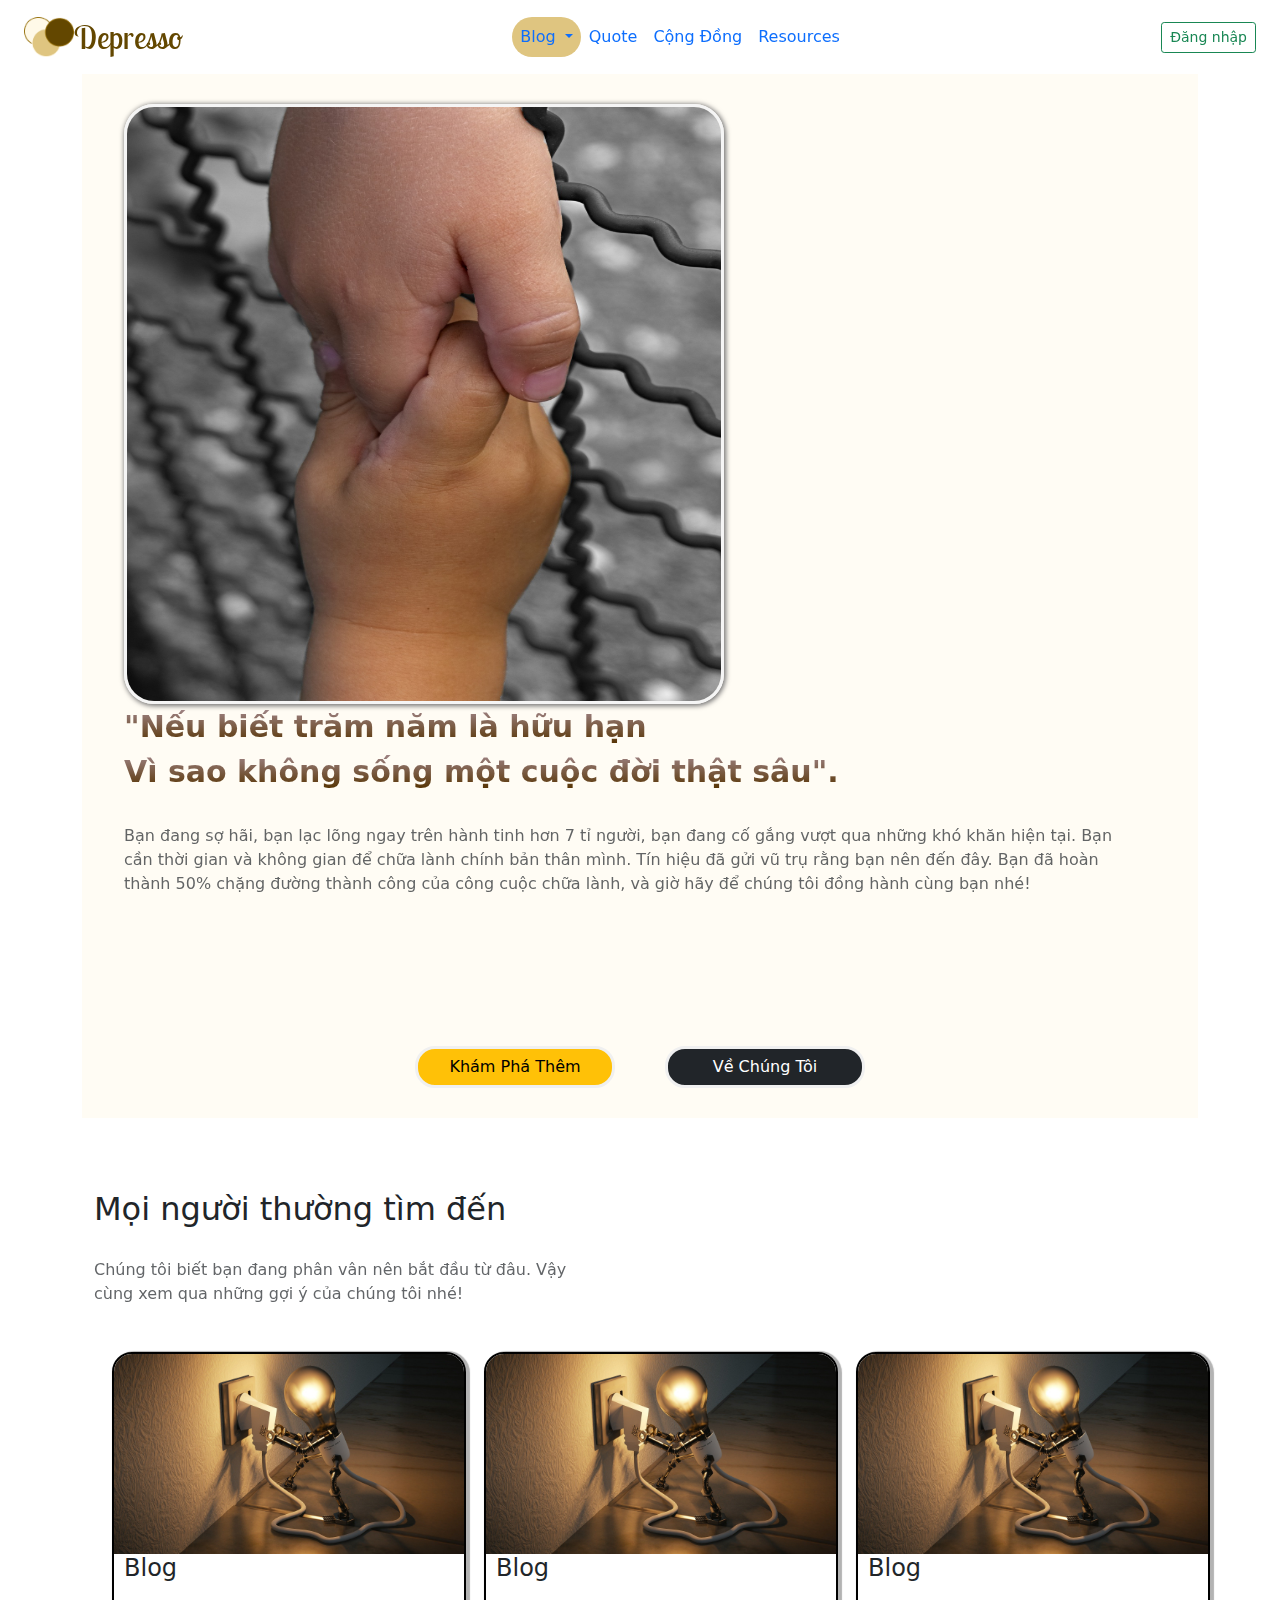
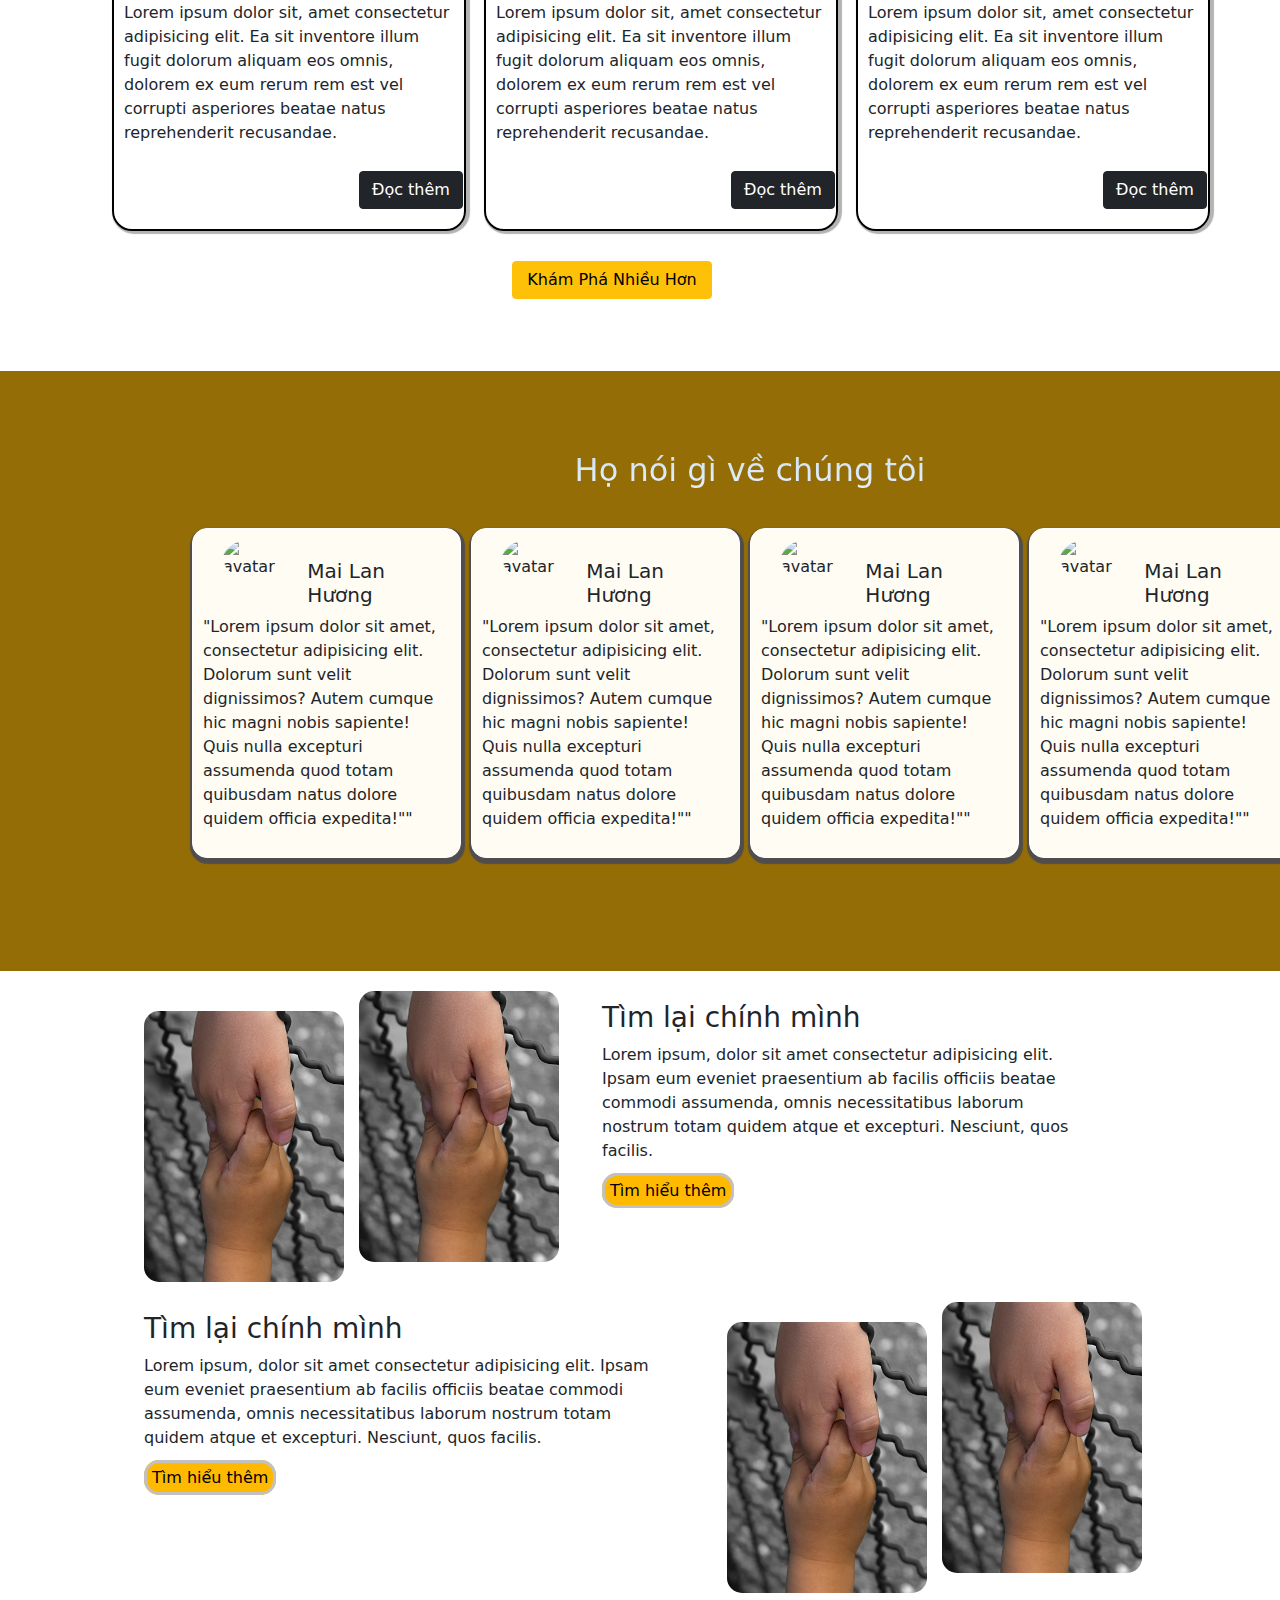
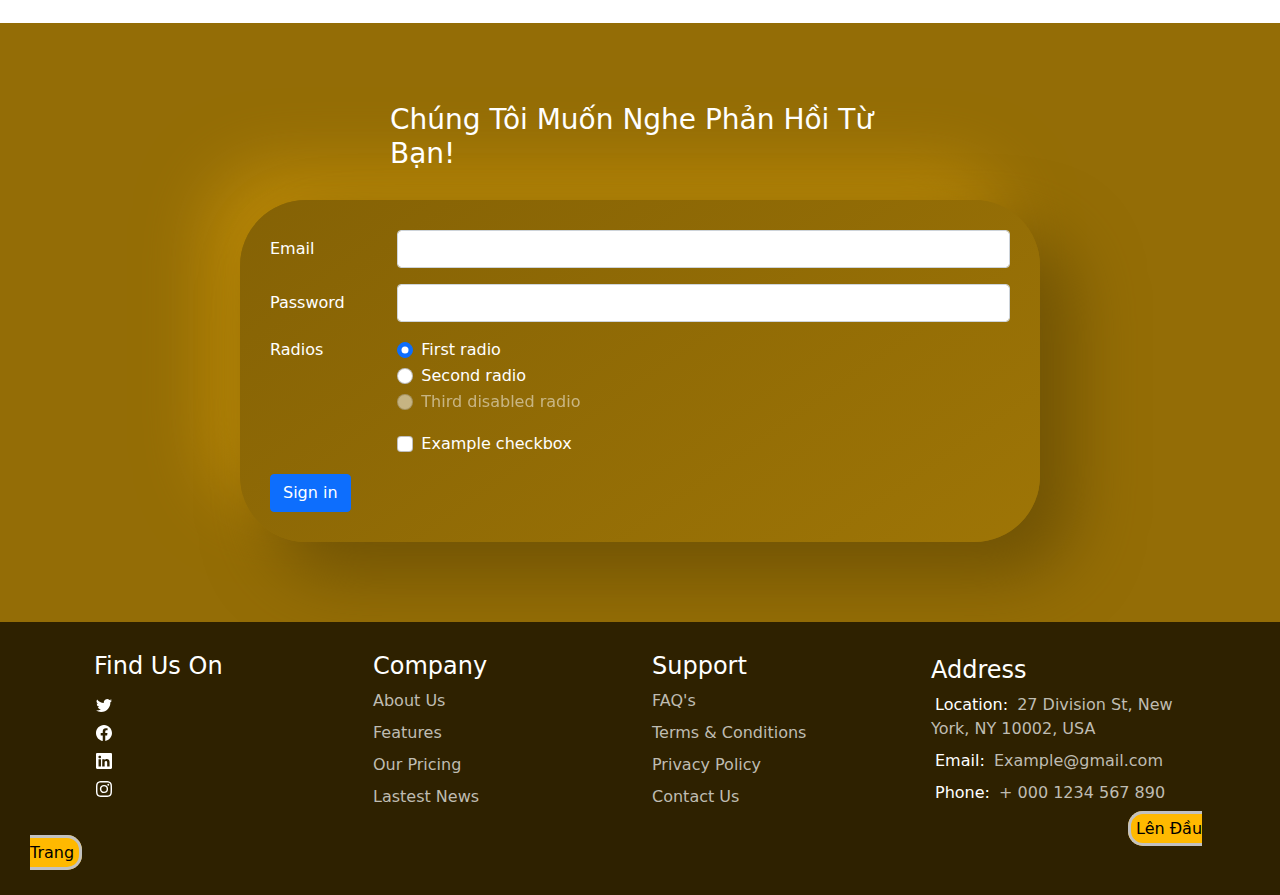
==== index.html @ 2e8f26b4 "Update index.html" ====
<!DOCTYPE html>
<html lang="en">

<head>
    <meta charset="UTF-8">
    <meta http-equiv="X-UA-Compatible" content="IE=edge">
    <meta name="viewport" content="width=device-width, initial-scale=1.0">
    <script src="./Bootstrap/bootstrap.js"></script>
    <script src="./javascript.js"></script>
    <!-- Berdy's rel -->
    <link href="https://cdn.jsdelivr.net/npm/bootstrap@5.2.0-beta1/dist/css/bootstrap.min.css" rel="stylesheet"
        integrity="sha384-0evHe/X+R7YkIZDRvuzKMRqM+OrBnVFBL6DOitfPri4tjfHxaWutUpFmBp4vmVor" crossorigin="anonymous">

    <link rel="preconnect" href="https://fonts.googleapis.com">
    <link rel="preconnect" href="https://fonts.gstatic.com" crossorigin>
    <link
        href="https://fonts.googleapis.com/css2?family=Lobster+Two:ital,wght@1,700&family=Poppins:ital,wght@0,100;0,200;0,300;0,400;0,500;0,600;0,700;0,800;0,900;1,100;1,200;1,300;1,400;1,500;1,600;1,700;1,800;1,900&display=swap"
        rel="stylesheet">

    <link rel="preconnect" href="https://fonts.googleapis.com">
    <link rel="preconnect" href="https://fonts.gstatic.com" crossorigin>
    <link
        href="https://fonts.googleapis.com/css2?family=Lobster+Two:ital,wght@1,700&family=Poppins:ital,wght@0,100;0,200;0,300;0,400;0,500;0,600;0,700;0,800;0,900;1,100;1,200;1,300;1,400;1,500;1,600;1,700;1,800;1,900&family=Spline+Sans+Mono:wght@500;700&display=swap"
        rel="stylesheet">

    <!-- Minh's rel -->

    <link rel="stylesheet" href="./Bootstrap/bootstrap.min.css">
    <link rel="stylesheet" href="./Bootstrap/bootstrap.css">
    <link rel="stylesheet" href="./style.css">
    <title>Homepage</title>
</head>

<body>
    <header id="header">
        <!-- Header  -->
      <nav id="navbar" class="navbar navbar-expand-lg sticky-top" >
        <div class="container-fluid">

            <button id="chgOnScr" class="navbar-toggler" type="button" data-bs-toggle="offcanvas"
                data-bs-target="#offcanvasExample" aria-controls="offcanvasExample">
                <span id="icon" class="navbar-toggler-icon" style="font-size:x-small"></span> <span style="font-size:smaller; color: black;">Menu</span>
            </button>
            <div class="d-flex">
            <a href="#" class="logo align-self-center"  id="logo">
                <img src="./Logo.png" style="height: 40px; width: 50px" alt="">
            </a>

            <a id="brand" class="navbar-brand" href="#"  style="font-size: 2em;font-family: 'Lobster Two', cursive; color: #634700;">Depresso</a>
        </div>

            <div class="offcanvas offcanvas-start" tabindex="-1" id="offcanvasExample"
                aria-labelledby="offcanvasExampleLabel">
                <div class="offcanvas-header">
                    <p class="mx-auto fs-2" style="font-family: 'Lobster Two'">Depresso</p>
                </div>
                <div class="offcanvas-body ">
                    <ul class="navbar-nav me-auto mb-2 mb-lg-0 mx-auto text-center">
                        <li class="nav-item dropdown">
                            <a class="nav-link dropdown-toggle" href="#" id="navbarDropdown" role="button"
                                data-bs-toggle="dropdown" aria-expanded="false">
                                Blog
                            </a>
                            <ul class="dropdown-menu" aria-labelledby="navbarDropdown">
                                <li><a class="dropdown-item" href="#">Trầm cảm</a></li>
                                <li><a class="dropdown-item" href="#">Kỹ năng sống</a></li>
                                <li><a class="dropdown-item" href="#">Sợ hãi và giải thoát</a></li>

                            </ul>
                        </li>
                        <li class="nav-item">
                            <a class="nav-link" aria-current="page" href="#">Quote</a>
                        </li>
                        <li class="nav-item">
                            <a class="nav-link" aria-current="page" href="#">Cộng Đồng </a>
                        </li>
                        <li class="nav-item">
                            <a class="nav-link" aria-current="page" href="#">Resources</a>
                        </li>

                    </ul>

                </div>
                
              
            </div>
            <button class="btn btn-outline-success d-flex justify-content-center btn-sm" type="submit">Đăng nhập</button>
        </div>
    </nav>
    <script>
        // When the user scrolls down 80px from the top of the document, resize the navbar's padding and the logo's font size
        window.onscroll = function () { myToggle() };

        function myToggle() {
            if (document.body.scrollTop > 0 || document.documentElement.scrollTop > 0) {
                document.getElementById("chgOnScr").className = "btn tr";
                document.getElementById("navbar").className = "navbar bg-light sticky-top border-bottom";
                document.getElementById("navbar").className.style = "box-shadow: 0px 2px 4px 8px #";
                document.getElementById("logo").className = "logo align-self-center";

                document.getElementById("icon").className.style = "font-size: 2em;";


            } else {
                document.getElementById("chgOnScr").className = "navbar-toggler";
                document.getElementById("navbar").className = "navbar navbar-expand-lg bg-light sticky-top";
                document.getElementById("brand").className = "navbar-brand";
                document.getElementById("icon").className = "navbar-toggler-icon";
                document.getElementById("icon").className.style = "font-size: 4em;";

            }
        }
    </script>

<!--         <!-- JavaScript Bundle with Popper -->
        <script src="https://cdn.jsdelivr.net/npm/bootstrap@5.2.0-beta1/dist/js/bootstrap.bundle.min.js"
            integrity="sha384-pprn3073KE6tl6bjs2QrFaJGz5/SUsLqktiwsUTF55Jfv3qYSDhgCecCxMW52nD2"
            crossorigin="anonymous"></script>

        <script src="https://cdn.jsdelivr.net/npm/@popperjs/core@2.11.5/dist/umd/popper.min.js"
            integrity="sha384-Xe+8cL9oJa6tN/veChSP7q+mnSPaj5Bcu9mPX5F5xIGE0DVittaqT5lorf0EI7Vk"
            crossorigin="anonymous"></script>

        <!-- End header -->
    </header>

    <main>
        <!-- Banner -->
        <div class="container">
            <!-- Block for whole banner -->
            <div class="row col1">
                <div class="col">
                    <!-- Image -->
                    <div class="imageBannerBox">
                        <img class="imageBanner" src="./Picture/keepHand.jpg" alt="keepHand">
                    </div>
                </div>
                <div class="col">
                    <div>
                        <!-- Qoute -->
                        <quote class="qouteBanner"><strong>"Nếu biết trăm năm là hữu hạn<br>
                                Vì sao không sống một cuộc đời thật sâu".</strong>
                        </quote>
                    </div>
                    <div>

                        <!-- Text -->
                        <!-- Para -->
                        <P class="paraBanner">
                            Bạn đang sợ hãi, bạn lạc lõng ngay trên hành tinh hơn 7 tỉ người, bạn đang cố gắng vượt qua
                            những khó khăn hiện tại. Bạn cần thời gian và không gian để chữa lành chính bản thân mình.
                            Tín
                            hiệu đã gửi vũ trụ rằng bạn nên đến đây. Bạn đã hoàn thành 50% chặng đường thành công của
                            công
                            cuộc chữa lành, và giờ hãy để chúng tôi đồng hành cùng bạn nhé!
                        </P>
                    </div>
                    <div class="buttonBanner">
                        <button type="button" class="btn btn-warning buttonBannerDes">Khám Phá Thêm</button>
                        <button type="button" class="btn btn-dark  buttonBannerDes">Về Chúng Tôi</button>
                    </div>
                </div>
            </div>
        </div>
        <!-- Section 1: Topic Introduction -->
        <hr>
        <section>
            <div class="container">
                <div class="row">
                    <div class="col">
                        <div>
                            <!-- Heading -->
                            <h2>
                                Mọi người thường tìm đến
                            </h2>
                        </div>
                        <div>
                            <!-- Para -->
                            <p class="paraBanner">
                                Chúng tôi biết bạn đang phân vân nên bắt đầu từ đâu. Vậy cùng xem qua những gợi ý của
                                chúng tôi
                                nhé!
                            </p>
                        </div>
                    </div>
                    <div class="col">
                        <!-- Removing button -->
                    </div>
                </div>
            </div>
            <!-- Intro block -->
            <div class="container">
                <div class="row">
                    <div class="col backgr">
                        <div class="boxPic">
                            <!-- Image -->
                            <img class="boxPicDes" src="./Picture/pictitle.jpg">
                            <div>
                                <!-- Heading -->
                                <h4 class="headDes">
                                    Blog
                                </h4>
                            </div>
                            <div>
                                <!-- Script -->
                                <p class="paraBox">
                                    Lorem ipsum dolor sit, amet consectetur adipisicing elit. Ea sit inventore illum
                                    fugit dolorum aliquam eos omnis, dolorem ex eum rerum rem est vel corrupti
                                    asperiores beatae natus reprehenderit recusandae.
                                </p>
                            </div>
                            <div>
                                <!-- Button -->

                                <button type="button" class="btn btn-dark  buttonDesbox">Đọc thêm</button>
                            </div>
                        </div>
                    </div>
                    <div class="col backgr">
                        <div class="boxPic">
                            <!-- Image -->
                            <img class="boxPicDes" src="./Picture/pictitle.jpg">
                            <div>
                                <!-- Heading -->
                                <h4 class="headDes">
                                    Blog
                                </h4>
                            </div>
                            <div>
                                <!-- Script -->
                                <p class="paraBox">
                                    Lorem ipsum dolor sit, amet consectetur adipisicing elit. Ea sit inventore illum
                                    fugit dolorum aliquam eos omnis, dolorem ex eum rerum rem est vel corrupti
                                    asperiores beatae natus reprehenderit recusandae.
                                </p>
                            </div>
                            <div>
                                <!-- Button -->

                                <button type="button" class="btn btn-dark  buttonDesbox">Đọc thêm</button>
                            </div>
                        </div>

                    </div>

                    <div class="col backgr">
                        <div class="boxPic">
                            <!-- Image -->
                            <img class="boxPicDes" src="./Picture/pictitle.jpg">
                            <div>
                                <!-- Heading -->
                                <h4 class="headDes">
                                    Blog
                                </h4>
                            </div>
                            <div>
                                <!-- Script -->
                                <p class="paraBox">
                                    Lorem ipsum dolor sit, amet consectetur adipisicing elit. Ea sit inventore illum
                                    fugit dolorum aliquam eos omnis, dolorem ex eum rerum rem est vel corrupti
                                    asperiores beatae natus reprehenderit recusandae.
                                </p>
                            </div>
                            <div>
                                <!-- Button -->

                                <button type="button" class="btn btn-dark  buttonDesbox">Đọc thêm</button>
                            </div>
                        </div>

                    </div>
                </div>
            </div>
            <div>
                <button type="button" class="btn btn-warning sectionButton">Khám Phá Nhiều Hơn</button>
            </div>
        </section>
        <hr>
        <!-- Feedback and Review -->
        <section class="row2">
            <div>
                <h2 class="textCenter">
                    Họ nói gì về chúng tôi
                </h2>
            </div>
            <div class="container">
                <div class="row">
                    <div class="col col2">
                        <div class="avatarDisplay">
                            <span>
                                <!-- Logo -->
                                <img class="avatarLogo"
                                    src="https://nld.mediacdn.vn/2018/3/20/26231394101599939581852451851204585598588728n-1521533032417504830923.jpg"
                                    alt="avatar">
                            </span>
                            <span>
                                <h5 class="usernameDes"> Mai Lan Hương</h5>
                                <!-- Username -->
                            </span>
                        </div>
                        <div>
                            <!-- Feedback -->
                            <p>
                                "Lorem ipsum dolor sit amet, consectetur adipisicing elit. Dolorum sunt velit
                                dignissimos? Autem cumque hic magni nobis sapiente! Quis nulla excepturi assumenda quod
                                totam quibusdam natus dolore quidem officia expedita!""
                            </p>
                        </div>
                    </div>
                    <div class="col col2">
                        <div class="avatarDisplay">
                            <span>
                                <!-- Logo -->
                                <img class="avatarLogo"
                                    src="https://nld.mediacdn.vn/2018/3/20/26231394101599939581852451851204585598588728n-1521533032417504830923.jpg"
                                    alt="avatar">
                            </span>
                            <span>
                                <h5 class="usernameDes"> Mai Lan Hương</h5>
                                <!-- Username -->
                            </span>
                        </div>
                        <div>
                            <!-- Feedback -->
                            <p>
                                "Lorem ipsum dolor sit amet, consectetur adipisicing elit. Dolorum sunt velit
                                dignissimos? Autem cumque hic magni nobis sapiente! Quis nulla excepturi assumenda quod
                                totam quibusdam natus dolore quidem officia expedita!""
                            </p>
                        </div>
                    </div>
                    <div class="col col2">
                        <div class="avatarDisplay">
                            <span>
                                <!-- Logo -->
                                <img class="avatarLogo"
                                    src="https://nld.mediacdn.vn/2018/3/20/26231394101599939581852451851204585598588728n-1521533032417504830923.jpg"
                                    alt="avatar">
                            </span>
                            <span>
                                <h5 class="usernameDes"> Mai Lan Hương</h5>
                                <!-- Username -->
                            </span>
                        </div>
                        <div>
                            <!-- Feedback -->
                            <p>
                                "Lorem ipsum dolor sit amet, consectetur adipisicing elit. Dolorum sunt velit
                                dignissimos? Autem cumque hic magni nobis sapiente! Quis nulla excepturi assumenda quod
                                totam quibusdam natus dolore quidem officia expedita!""
                            </p>
                        </div>
                    </div>
                    <div class="col col2">
                        <div class="avatarDisplay">
                            <span>
                                <!-- Logo -->
                                <img class="avatarLogo"
                                    src="https://nld.mediacdn.vn/2018/3/20/26231394101599939581852451851204585598588728n-1521533032417504830923.jpg"
                                    alt="avatar">
                            </span>
                            <span>
                                <h5 class="usernameDes"> Mai Lan Hương</h5>
                                <!-- Username -->
                            </span>
                        </div>
                        <div>
                            <!-- Feedback -->
                            <p>
                                "Lorem ipsum dolor sit amet, consectetur adipisicing elit. Dolorum sunt velit
                                dignissimos? Autem cumque hic magni nobis sapiente! Quis nulla excepturi assumenda quod
                                totam quibusdam natus dolore quidem officia expedita!""
                            </p>
                        </div>
                    </div>
                </div>
            </div>
        </section>
        <section class="section4">
            <div class="container">
                <div class="row3 row">
                    <div class="col">
                        <img class="imgDes1" src="./Picture/keepHand.jpg">
                        <img class="imgDes2" src="./Picture/keepHand.jpg">
                    </div>
                    <div class="col colContentBox1">
                        <h3>
                            Tìm lại chính mình
                        </h3>
                        <p>
                            Lorem ipsum, dolor sit amet consectetur adipisicing elit. Ipsam eum eveniet praesentium ab
                            facilis officiis beatae commodi assumenda, omnis necessitatibus laborum nostrum totam quidem
                            atque et excepturi. Nesciunt, quos facilis.
                        </p>
                        <a class="toTheTop" href="#">Tìm hiểu thêm</a>
                    </div>
                </div>
                <div class="row3 row">
                    <div class="col colContentBox2">
                        <h3>
                            Tìm lại chính mình
                        </h3>
                        <p>
                            Lorem ipsum, dolor sit amet consectetur adipisicing elit. Ipsam eum eveniet praesentium ab
                            facilis officiis beatae commodi assumenda, omnis necessitatibus laborum nostrum totam quidem
                            atque et excepturi. Nesciunt, quos facilis.
                        </p>
                        <a class="toTheTop" href="#">Tìm hiểu thêm</a>
                    </div>
                    <div class="col col3">
                        <img class="imgDes1" src="./Picture/keepHand.jpg">
                        <img class="imgDes2" src="./Picture/keepHand.jpg">
                    </div>
                </div>
            </div>
        </section>
    </main>
    <section class="sectionForm">
        <div>
            <h3 class="textLDP2">
                Chúng Tôi Muốn Nghe Phản Hồi Từ Bạn!
            </h3>
        </div>
        <div class="container containerForm">
            <form>
                <div class="formLDP">
                    <div class="row mb-3">
                        <label for="inputEmail3" class="col-sm-2 col-form-label textLDP">Email</label>
                        <div class="col-sm-10">
                            <input type="email" class="form-control" id="inputEmail3">
                        </div>
                    </div>
                    <div class="row mb-3">
                        <label for="inputPassword3" class="col-sm-2 col-form-label textLDP">Password</label>
                        <div class="col-sm-10">
                            <input type="password" class="form-control" id="inputPassword3">
                        </div>
                    </div>
                    <fieldset class="row mb-3">
                        <legend class="col-form-label col-sm-2 pt-0 textLDP">Radios</legend>
                        <div class="col-sm-10">
                            <div class="form-check">
                                <input class="form-check-input" type="radio" name="gridRadios" id="gridRadios1"
                                    value="option1" checked>
                                <label class="form-check-label textLDP" for="gridRadios1">
                                    First radio
                                </label>
                            </div>
                            <div class="form-check">
                                <input class="form-check-input" type="radio" name="gridRadios" id="gridRadios2"
                                    value="option2">
                                <label class="form-check-label textLDP" for="gridRadios2">
                                    Second radio
                                </label>
                            </div>
                            <div class="form-check disabled">
                                <input class="form-check-input" type="radio" name="gridRadios" id="gridRadios3"
                                    value="option3" disabled>
                                <label class="form-check-label textLDP" for="gridRadios3">
                                    Third disabled radio
                                </label>
                            </div>
                        </div>
                    </fieldset>
                    <div class="row mb-3">
                        <div class="col-sm-10 offset-sm-2">
                            <div class="form-check">
                                <input class="form-check-input" type="checkbox" id="gridCheck1">
                                <label class="form-check-label textLDP" for="gridCheck1">
                                    Example checkbox
                                </label>
                            </div>
                        </div>
                    </div>
                    <button type="submit" class="btn btn-primary">Sign in</button>
                </div>
        </div>
        </form>
    </section>

    <!-- New Footer -->
    <footer class="footerFormat">
        <div class="container">
            <div class="row">
                <div class="col formContact">
                    <h4 class="textLDP"> Find Us On</h4>
                    <ul class="list-social-icon">
                        <li class="social-icon"><a href="javascript:void(0)"><svg xmlns="http://www.w3.org/2000/svg"
                                    width="16" height="16" fill="currentColor" class="bi bi-twitter"
                                    viewBox="0 0 16 16">
                                    <path
                                        d="M5.026 15c6.038 0 9.341-5.003 9.341-9.334 0-.14 0-.282-.006-.422A6.685 6.685 0 0 0 16 3.542a6.658 6.658 0 0 1-1.889.518 3.301 3.301 0 0 0 1.447-1.817 6.533 6.533 0 0 1-2.087.793A3.286 3.286 0 0 0 7.875 6.03a9.325 9.325 0 0 1-6.767-3.429 3.289 3.289 0 0 0 1.018 4.382A3.323 3.323 0 0 1 .64 6.575v.045a3.288 3.288 0 0 0 2.632 3.218 3.203 3.203 0 0 1-.865.115 3.23 3.23 0 0 1-.614-.057 3.283 3.283 0 0 0 3.067 2.277A6.588 6.588 0 0 1 .78 13.58a6.32 6.32 0 0 1-.78-.045A9.344 9.344 0 0 0 5.026 15z" />
                                </svg></a></li>
                        <li class="social-icon"><a href="javascript:void(0)"><svg xmlns="http://www.w3.org/2000/svg"
                                    width="16" height="16" fill="currentColor" class="bi bi-facebook"
                                    viewBox="0 0 16 16">
                                    <path
                                        d="M16 8.049c0-4.446-3.582-8.05-8-8.05C3.58 0-.002 3.603-.002 8.05c0 4.017 2.926 7.347 6.75 7.951v-5.625h-2.03V8.05H6.75V6.275c0-2.017 1.195-3.131 3.022-3.131.876 0 1.791.157 1.791.157v1.98h-1.009c-.993 0-1.303.621-1.303 1.258v1.51h2.218l-.354 2.326H9.25V16c3.824-.604 6.75-3.934 6.75-7.951z" />
                                </svg></a></li>
                        <li class="social-icon"><a href="javascript:void(0)"><svg xmlns="http://www.w3.org/2000/svg"
                                    width="16" height="16" fill="currentColor" class="bi bi-linkedin"
                                    viewBox="0 0 16 16">
                                    <path
                                        d="M0 1.146C0 .513.526 0 1.175 0h13.65C15.474 0 16 .513 16 1.146v13.708c0 .633-.526 1.146-1.175 1.146H1.175C.526 16 0 15.487 0 14.854V1.146zm4.943 12.248V6.169H2.542v7.225h2.401zm-1.2-8.212c.837 0 1.358-.554 1.358-1.248-.015-.709-.52-1.248-1.342-1.248-.822 0-1.359.54-1.359 1.248 0 .694.521 1.248 1.327 1.248h.016zm4.908 8.212V9.359c0-.216.016-.432.08-.586.173-.431.568-.878 1.232-.878.869 0 1.216.662 1.216 1.634v3.865h2.401V9.25c0-2.22-1.184-3.252-2.764-3.252-1.274 0-1.845.7-2.165 1.193v.025h-.016a5.54 5.54 0 0 1 .016-.025V6.169h-2.4c.03.678 0 7.225 0 7.225h2.4z" />
                                </svg></a></li>
                        <li class="social-icon"><a href="javascript:void(0)"><svg xmlns="http://www.w3.org/2000/svg"
                                    width="16" height="16" fill="currentColor" class="bi bi-instagram"
                                    viewBox="0 0 16 16">
                                    <path
                                        d="M8 0C5.829 0 5.556.01 4.703.048 3.85.088 3.269.222 2.76.42a3.917 3.917 0 0 0-1.417.923A3.927 3.927 0 0 0 .42 2.76C.222 3.268.087 3.85.048 4.7.01 5.555 0 5.827 0 8.001c0 2.172.01 2.444.048 3.297.04.852.174 1.433.372 1.942.205.526.478.972.923 1.417.444.445.89.719 1.416.923.51.198 1.09.333 1.942.372C5.555 15.99 5.827 16 8 16s2.444-.01 3.298-.048c.851-.04 1.434-.174 1.943-.372a3.916 3.916 0 0 0 1.416-.923c.445-.445.718-.891.923-1.417.197-.509.332-1.09.372-1.942C15.99 10.445 16 10.173 16 8s-.01-2.445-.048-3.299c-.04-.851-.175-1.433-.372-1.941a3.926 3.926 0 0 0-.923-1.417A3.911 3.911 0 0 0 13.24.42c-.51-.198-1.092-.333-1.943-.372C10.443.01 10.172 0 7.998 0h.003zm-.717 1.442h.718c2.136 0 2.389.007 3.232.046.78.035 1.204.166 1.486.275.373.145.64.319.92.599.28.28.453.546.598.92.11.281.24.705.275 1.485.039.843.047 1.096.047 3.231s-.008 2.389-.047 3.232c-.035.78-.166 1.203-.275 1.485a2.47 2.47 0 0 1-.599.919c-.28.28-.546.453-.92.598-.28.11-.704.24-1.485.276-.843.038-1.096.047-3.232.047s-2.39-.009-3.233-.047c-.78-.036-1.203-.166-1.485-.276a2.478 2.478 0 0 1-.92-.598 2.48 2.48 0 0 1-.6-.92c-.109-.281-.24-.705-.275-1.485-.038-.843-.046-1.096-.046-3.233 0-2.136.008-2.388.046-3.231.036-.78.166-1.204.276-1.486.145-.373.319-.64.599-.92.28-.28.546-.453.92-.598.282-.11.705-.24 1.485-.276.738-.034 1.024-.044 2.515-.045v.002zm4.988 1.328a.96.96 0 1 0 0 1.92.96.96 0 0 0 0-1.92zm-4.27 1.122a4.109 4.109 0 1 0 0 8.217 4.109 4.109 0 0 0 0-8.217zm0 1.441a2.667 2.667 0 1 1 0 5.334 2.667 2.667 0 0 1 0-5.334z" />
                                </svg></a></li>
                    </ul>

                </div>
                <div class="col formContact">
                    <h4 class="textLDP"> Company</h4>
                    <ul class="nav flex-column">
                        <li class="nav-item mb-2"><a href="javascript:void(0)" class="nav-link p-0">About Us</a></li>
                        <li class="nav-item mb-2"><a href="javascript:void(0)" class="nav-link p-0">Features</a></li>
                        <li class="nav-item mb-2"><a href="javascript:void(0)" class="nav-link p-0">Our Pricing</a></li>
                        <li class="nav-item mb-2"><a href="javascript:void(0)" class="nav-link p-0">Lastest News</a></li>
                    </ul>
                </div>
                <div class="col formContact">
                    <h4 class="textLDP"> Support</h4>
                    <ul class="nav flex-column">
                        <li class="nav-item mb-2"><a href="javascript:void(0)" class="nav-link p-0">FAQ's</a></li>
                        <li class="nav-item mb-2"><a href="javascript:void(0)" class="nav-link p-0">Terms & Conditions</a>
                        </li>
                        <li class="nav-item mb-2"><a href="javascript:void(0)" class="nav-link p-0">Privacy Policy</a></li>
                        <li class="nav-item mb-2"><a href="javascript:void(0)" class="nav-link p-0">Contact Us</a></li>
                    </ul>
                </div>
                <div class="col formContact">
                    <h4 class="textLDP"> Address</h4>
                    <ul class="nav flex-column">
                        <li class="nav-item mb-2"><a href="javascript:void(0)" class="nav-link p-1">Location:</a>
                            <p style="color:#BFBCB2; display: inline;">27 Division St, New York, NY 10002, USA</p>
                        </li>
                        <li class="nav-item mb-2"><a href="javascript:void(0)" class="nav-link p-1">Email:</a>
                            <p style="color:#BFBCB2; display: inline;">Example@gmail.com</p>
                        </li>
                        <li class="nav-item mb-2"><a href="javascript:void(0)" class="nav-link p-1">Phone:</a>
                            <p style="color:#BFBCB2; display: inline;">+ 000 1234 567 890</p>
                        </li>
                    </ul>
                </div>
            </div>
        </div>
        <div>
            <a class="toTheTop2" href="#header">Lên Đầu Trang</a>
        </div>
    </footer>
</body>

</html>
---- style.css ----
/* Create CSS FIle  */

/* Hoang's Code */
* {
    margin: 0;
    padding: 0;
    box-sizing: border-box;
}

body{
    background-color: rgb(255, 255, 255);
}
.col1{
    background-color: #FFFCF4;
    padding: 30px;
}
.imageBanner{
    width: 600px;
    height: 600px;
    border: 3px solid whitesmoke;
    border-radius: 30px;
    box-shadow: 1px 1px 5px 1px rgb(117, 116, 116);
}
.imageBannerBox{

}
.qouteBanner{
    font-size: 30px;
    background: -webkit-linear-gradient(#9f8486, #563302);
    -webkit-background-clip: text;
    -webkit-text-fill-color: transparent;
}
.paraBanner{
    padding-right: 30px;
    margin-top: 30px;
    opacity: 0.7;
}
.buttonBanner{
    display: flex;
    width: 500px;
    margin: auto;
    margin-top: 150px;
}
hr{
    padding: 20px;
    visibility: hidden;
}
.buttonBannerDes{
    width: 200px;
    margin: auto;
    display: flex;
    text-align: center;
    justify-content: center;
    border-radius: 20px;
    border: 3px solid rgb(240, 240, 240);
}
#greyborder{
    border: 3px solid rgb(224, 224, 224);
}
.boxPicDes{
    position: relative;
    width:350px;
    height: 200px;
    margin: auto;
    
}
.boxPic{
    margin: auto;
    width: fit-content;
    height: fit-content;
    border: 2px solid black;
    border-radius: 20px;
    overflow: hidden;
    box-shadow: 2px 1px 1px 2px rgb(179, 179, 179);

}
.backgr{
    width: 250px;
    height: auto;
    padding: 30px;

}
.buttonDesbox{
    margin-left: 70%;
    margin-bottom: 20px;
}

.paraBox{
    width:350px;
    padding: 10px;
}
.headDes{
    margin-left: 10px;
}

.sectionButton{
    width: 200px;
    height: auto;
    margin-left: 40%;
}
.avatarLogo{
    width: 60px;
    border-radius: 50%;
    margin-left: 20px;
}
.avatarDisplay{
    display: flex;
}
.usernameDes{
    margin-top: 20px;
    margin-left: 20px;
}
.col2{
    margin-right: 10px;
    background-color: #FFFCF4;
    padding: 10px;
    border: 1px solid rgb(255, 255, 255);
    border-radius: 15px;
    box-shadow: 1px 3px 1px 3px rgb(79, 77, 77);
}
.col2:hover{
    box-shadow:1px 1px 1px 1px  #563302;
    padding: 20px;
    color: white;
    background-color: #946D06;
}
.row2{
    background-color: #946D06;
    width: 1500px;
    height: 600px;
    margin: auto;
    padding-top: 80px;
    padding-bottom: 80px;
}
.textCenter{
    text-align: center;
    padding-bottom: 30px;
    background: -webkit-linear-gradient(#cbe0f5, #fefefe);
    -webkit-background-clip: text;
    -webkit-text-fill-color: transparent;
}
.section4{
    background-color:#ffffff
}

.imgDes1{
    width: 200px;
    margin-top: 40px;
    margin-left: 50px;
    border-radius: 15px;
    margin-right: 10px;
}
.imgDes2{
    width: 200px;
    border-radius: 15px;
}
.colContentBox1{
    margin-top: 30px;
    margin-right: 100px;
}
.colContentBox2{
    margin-left: 50px;
    margin-top: 30px;
}
.formLDP{
    margin-top: 50px;
    width: 800px;
    margin: auto;
    padding: 30px;
    border-radius: 66px;
    background: linear-gradient(145deg, #856205, #9e7506);
    box-shadow:  33px 33px 67px #705305,
             -33px -33px 67px #b88707;
}
.sectionForm{
    background-color: #946D06;
    padding: 80px;
    height: auto;
}
.textLDP{
    color: white;
}
.textLDP2{
    color: white;
    width: 500px;
    margin: auto;
    padding-bottom: 30px;
}

/* ==FOOTER */
.footerFormat{
    background-color: #2E2100;
    padding: 30px;
}
.formContact{
    width: 200px;
    margin: auto;
}

/* Berdy's Code */
/* ================== HEADER ================= */
/* nav btn */
.nav-item:not(:first-child):hover {
    background-color: #DFC580;
    border-radius: 5em;
    padding-left: 0.8em;
    padding-right: 0.8em;

}

/* end nav btn */
/* Blog button */
.dropdown-toggle {
    background-color: #DFC580;
    border-radius: 5em;
    padding-left: 1.2em;
    padding-right: 1.2em;
    
}
/* end blog btn */
/* ================== END HEADER ================= */

.col3{
    padding-bottom: 30px;
}
.toTheTop{
    padding: 5px;
    border: 3px solid rgb(193, 193, 193);
    background-color: #FFB900;
    text-decoration: none;
    color: black;
    border-radius:15px;
}
.toTheTop2{
    margin-top: 30px;
    margin-left: 90%;
    padding: 5px;
    border: 3px solid rgb(193, 193, 193);
    background-color: #FFB900;
    text-decoration: none;
    color: black;
    border-radius:15px;
}
.toTheTop2:hover{
    color: #cbe0f5;
    background-color: #2E2100;
    border-radius: 20px;
    border: 1px solid white;
    box-shadow: 1px 2px 1px 2px rgb(7, 6, 6);
}
.toTheTop:hover{
    color: #151111;
    background-color: #2E2100;
    color: #FFFFFF;
}
.row3{
    background-color: #ffffff;
    border-radius: 15px;
}


/* Minh's Code */
.footer-container{
    width: 100%;
    height: auto;
    background-color: #151111;
}

.container3{
    background-color: #2E2100;
    width: 100%;
    margin: auto;
}

.bnt-backtotop{
    border: solid 1px black;
    width: 210px;
    height: 52px;
    border-radius: 30px;
    position: relative;
    left: 46%;
    top: 5%;
    background-color: #FFB900;
    text-align: center;
    cursor: pointer;
}

.bnt-backtotop h5{
    line-height: 45px;
}
.col.mb-3{
    color: #FFFFFF;
}
.col.mb-3 h5{
    color: #FFFFFF;
    font-weight: 600px;
    font-size: 16px;
    line-height: 28px;
}

.nav-link.p-0{
    color: #BFBCB2;
}

.nav-link.p-1{
    color: #FFFFFF;
    display: inline;
}

.list-social-icon{
    list-style: none;
    position: relative;
    right: 30px;
    font-weight: 600;
    font-size: 16px;
    line-height: 28px;
}

.social-icon{
    font-size: 1.25em;
}

.social-icon a{
    text-decoration: none;
    color: white;
}
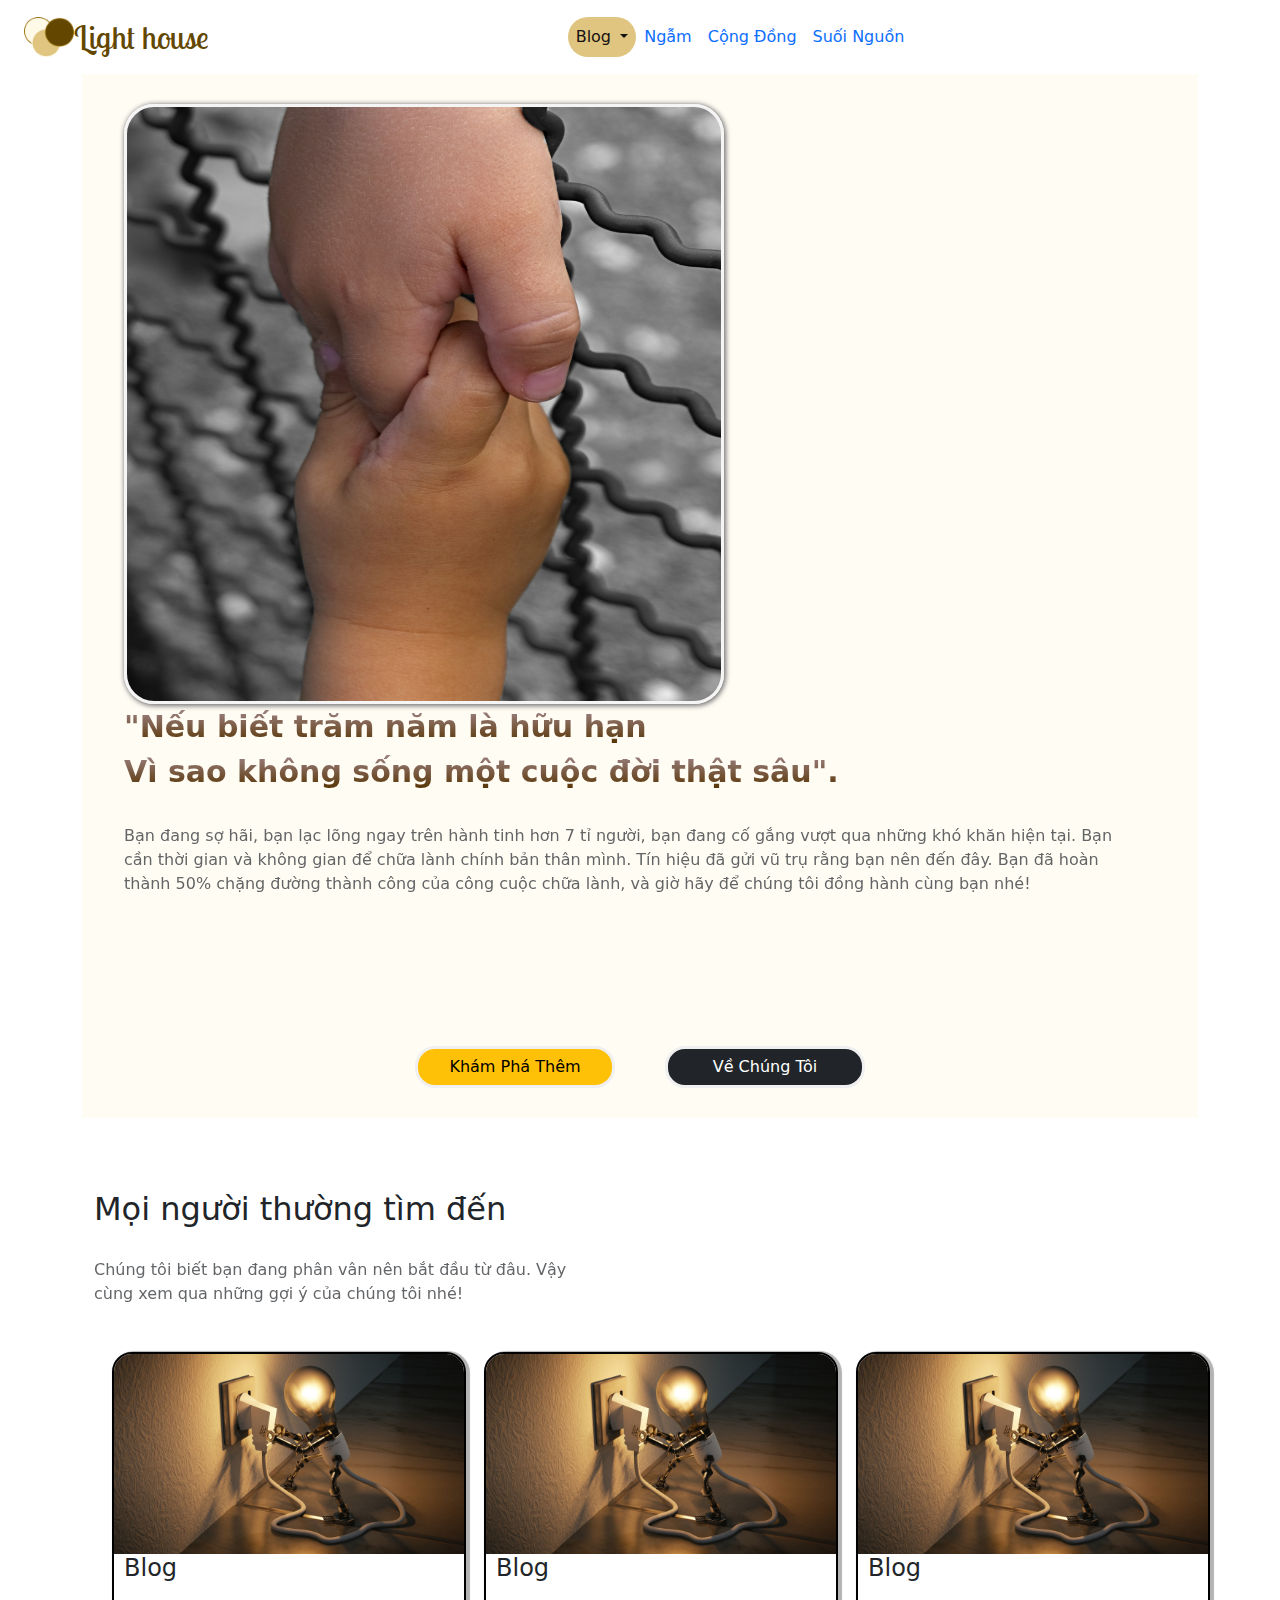
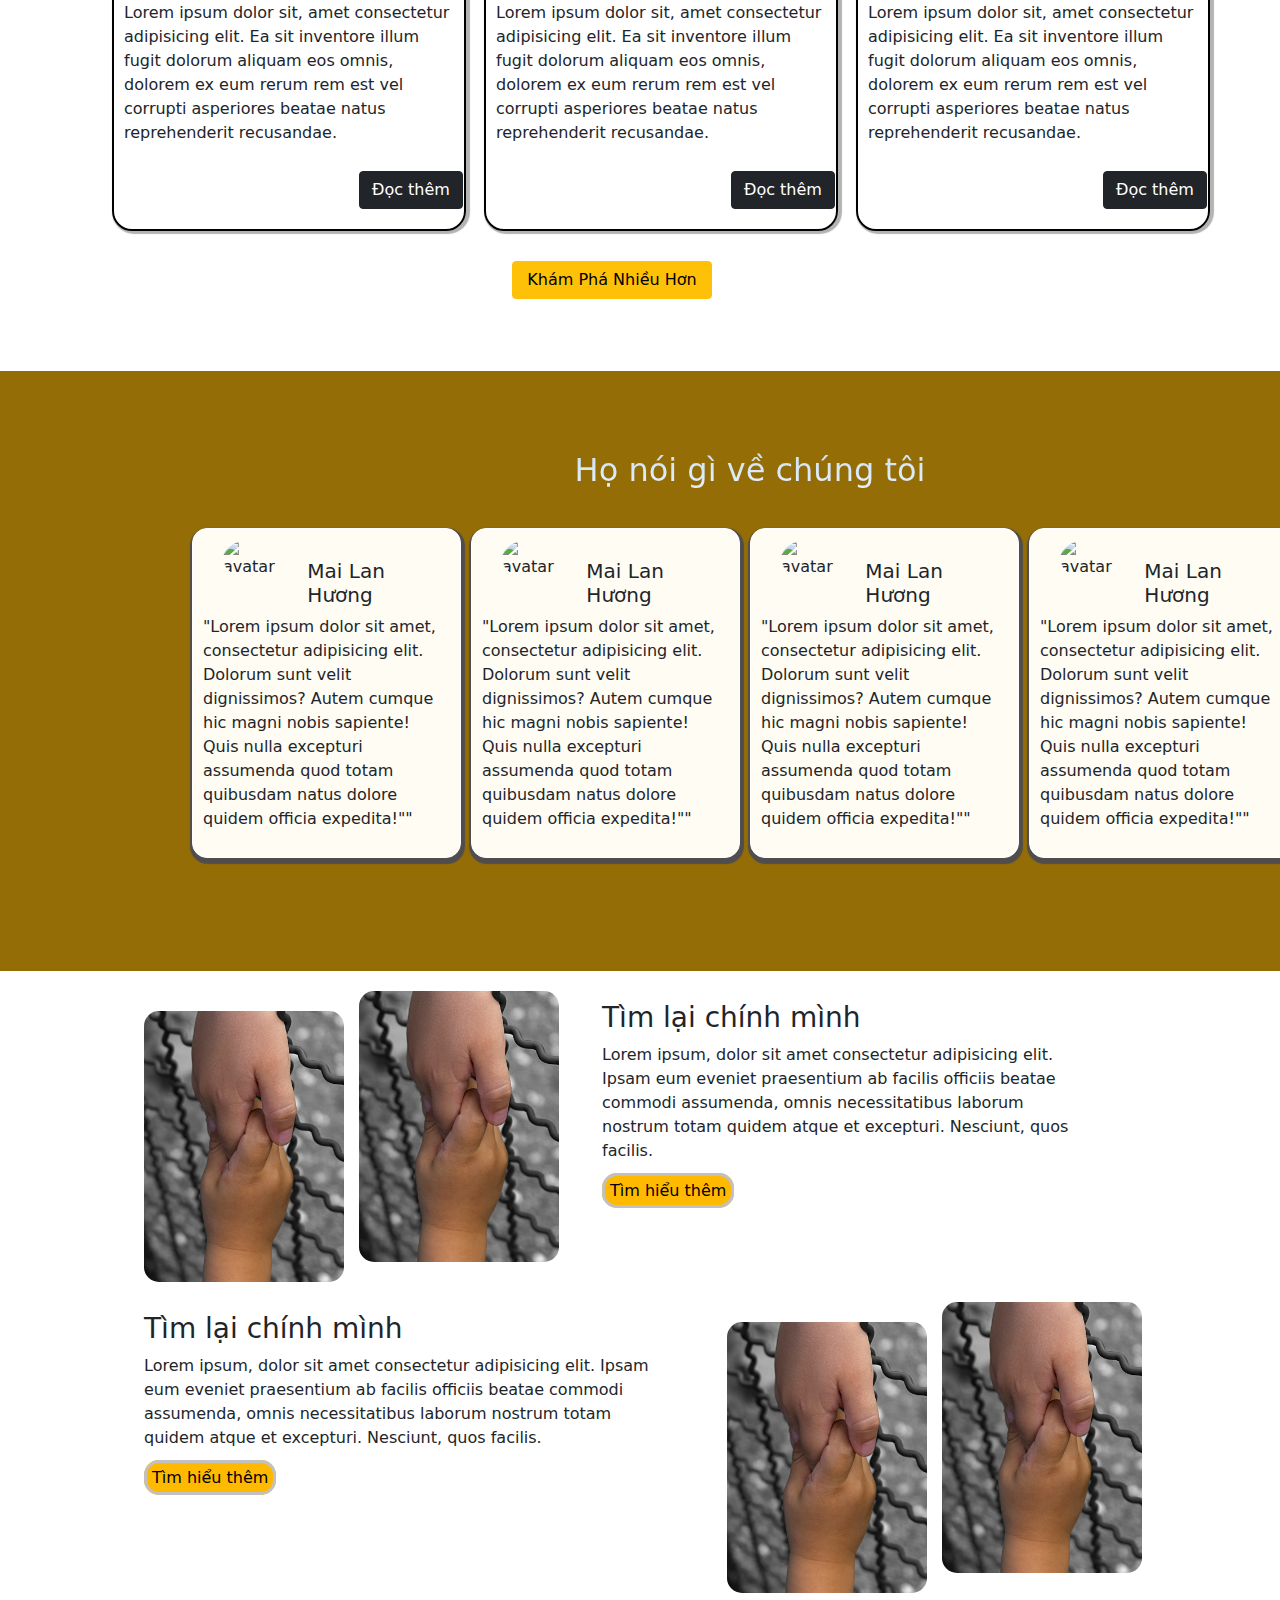
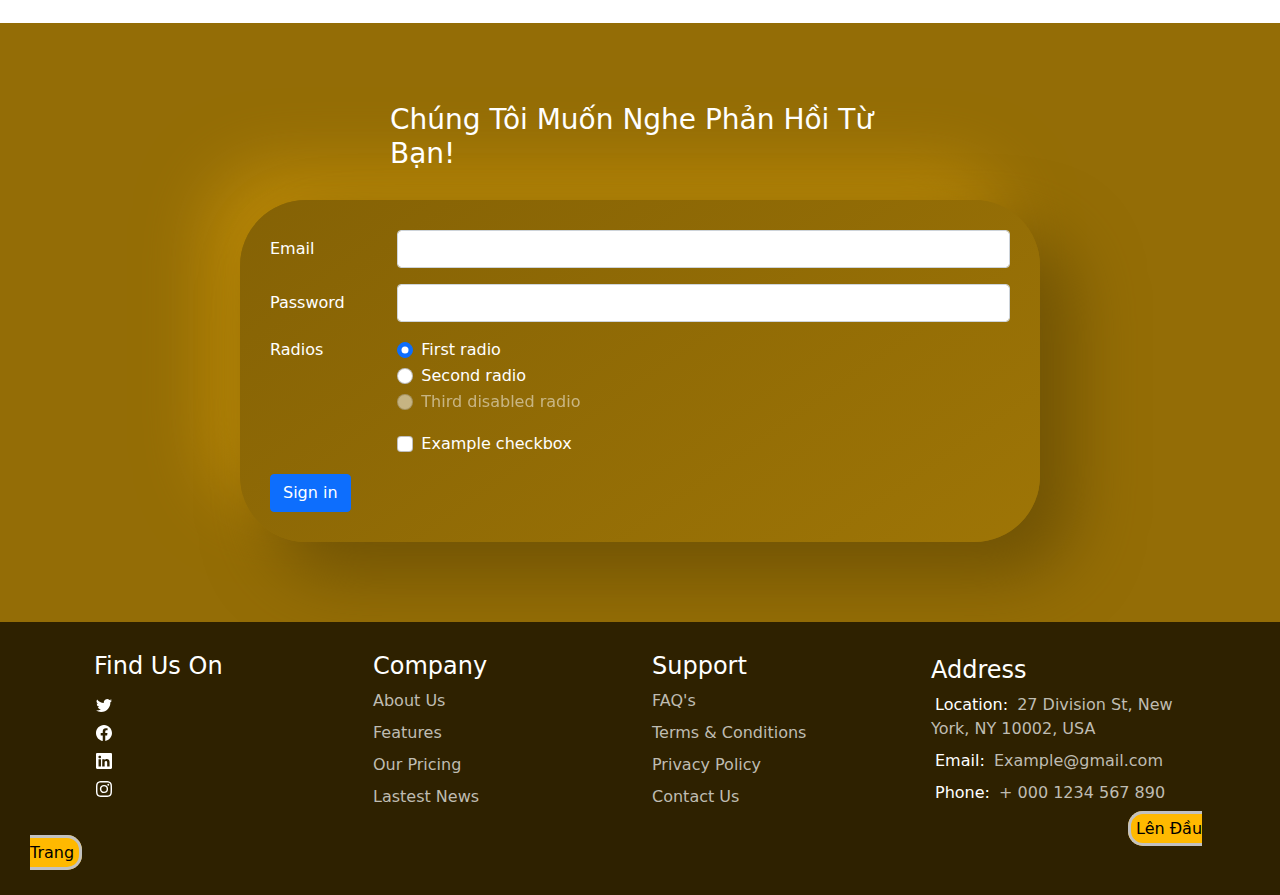
==== commit ed2c334c: "Update" ====
--- a/index.html
+++ b/index.html
@@ -34,7 +34,7 @@
 <body>
     <header id="header">
         <!-- Header  -->
-      <nav id="navbar" class="navbar navbar-expand-lg sticky-top" >
+      <nav id="navbar" class="navbar navbar-expand-lg" >
         <div class="container-fluid">
 
             <button id="chgOnScr" class="navbar-toggler" type="button" data-bs-toggle="offcanvas"
@@ -46,56 +46,52 @@
                 <img src="./Logo.png" style="height: 40px; width: 50px" alt="">
             </a>
 
-            <a id="brand" class="navbar-brand" href="#"  style="font-size: 2em;font-family: 'Lobster Two', cursive; color: #634700;">Depresso</a>
+            <a id="brand" class="navbar-brand" href="index.html"  style="font-size: 2em;font-family: 'Lobster Two', cursive; color: #634700;">Light house</a>
         </div>
 
             <div class="offcanvas offcanvas-start" tabindex="-1" id="offcanvasExample"
                 aria-labelledby="offcanvasExampleLabel">
                 <div class="offcanvas-header">
-                    <p class="mx-auto fs-2" style="font-family: 'Lobster Two'">Depresso</p>
+                    <p class="mx-auto fs-2" style="font-family: 'Lobster Two'">Light house</p>
                 </div>
                 <div class="offcanvas-body ">
                     <ul class="navbar-nav me-auto mb-2 mb-lg-0 mx-auto text-center">
                         <li class="nav-item dropdown">
-                            <a class="nav-link dropdown-toggle" href="#" id="navbarDropdown" role="button"
+                            <a class="nav-link dropdown-toggle" href="./blog.html" id="navbarDropdown" role="button"
                                 data-bs-toggle="dropdown" aria-expanded="false">
                                 Blog
                             </a>
                             <ul class="dropdown-menu" aria-labelledby="navbarDropdown">
-                                <li><a class="dropdown-item" href="#">Trầm cảm</a></li>
-                                <li><a class="dropdown-item" href="#">Kỹ năng sống</a></li>
-                                <li><a class="dropdown-item" href="#">Sợ hãi và giải thoát</a></li>
+                                <li><a class="dropdown-item" href="blog.html">Trầm cảm</a></li>
+                                <li><a class="dropdown-item" href="blog.html">Kỹ năng sống</a></li>
+                                <li><a class="dropdown-item" href="blog.html">Sợ hãi và giải thoát</a></li>
 
                             </ul>
                         </li>
                         <li class="nav-item">
-                            <a class="nav-link" aria-current="page" href="#">Quote</a>
+                            <a class="nav-link" aria-current="page" href="quote.html">Ngẫm</a>
                         </li>
                         <li class="nav-item">
-                            <a class="nav-link" aria-current="page" href="#">Cộng Đồng </a>
+                            <a class="nav-link" aria-current="page" href="community.html">Cộng Đồng </a>
                         </li>
                         <li class="nav-item">
-                            <a class="nav-link" aria-current="page" href="#">Resources</a>
+                            <a class="nav-link" aria-current="page" href="resources.html">Suối Nguồn</a>
                         </li>
 
                     </ul>
 
                 </div>
-                
-              
-            </div>
-            <button class="btn btn-outline-success d-flex justify-content-center btn-sm" type="submit">Đăng nhập</button>
+            </div>
         </div>
     </nav>
     <script>
-        // When the user scrolls down 80px from the top of the document, resize the navbar's padding and the logo's font size
+                // Scroll down 
         window.onscroll = function () { myToggle() };
 
         function myToggle() {
             if (document.body.scrollTop > 0 || document.documentElement.scrollTop > 0) {
                 document.getElementById("chgOnScr").className = "btn tr";
-                document.getElementById("navbar").className = "navbar bg-light sticky-top border-bottom";
-                document.getElementById("navbar").className.style = "box-shadow: 0px 2px 4px 8px #";
+                document.getElementById("navbar").className = "navbar bg-light fixed-top";
                 document.getElementById("logo").className = "logo align-self-center";
 
                 document.getElementById("icon").className.style = "font-size: 2em;";
@@ -103,7 +99,7 @@
 
             } else {
                 document.getElementById("chgOnScr").className = "navbar-toggler";
-                document.getElementById("navbar").className = "navbar navbar-expand-lg bg-light sticky-top";
+                document.getElementById("navbar").className = "navbar navbar-expand-lg bg-light";
                 document.getElementById("brand").className = "navbar-brand";
                 document.getElementById("icon").className = "navbar-toggler-icon";
                 document.getElementById("icon").className.style = "font-size: 4em;";
@@ -112,18 +108,17 @@
         }
     </script>
 
-<!--         <!-- JavaScript Bundle with Popper -->
+    <!-- JavaScript Bundle with Popper -->
         <script src="https://cdn.jsdelivr.net/npm/bootstrap@5.2.0-beta1/dist/js/bootstrap.bundle.min.js"
             integrity="sha384-pprn3073KE6tl6bjs2QrFaJGz5/SUsLqktiwsUTF55Jfv3qYSDhgCecCxMW52nD2"
             crossorigin="anonymous"></script>
 
         <script src="https://cdn.jsdelivr.net/npm/@popperjs/core@2.11.5/dist/umd/popper.min.js"
             integrity="sha384-Xe+8cL9oJa6tN/veChSP7q+mnSPaj5Bcu9mPX5F5xIGE0DVittaqT5lorf0EI7Vk"
-            crossorigin="anonymous"></script>
+            crossorigin="anonymous"></script> 
 
         <!-- End header -->
     </header>
-
     <main>
         <!-- Banner -->
         <div class="container">
@@ -164,7 +159,7 @@
         </div>
         <!-- Section 1: Topic Introduction -->
         <hr>
-        <section>
+        <section id="blog">
             <div class="container">
                 <div class="row">
                     <div class="col">
@@ -277,7 +272,7 @@
         </section>
         <hr>
         <!-- Feedback and Review -->
-        <section class="row2">
+        <section id="community" class="row2">
             <div>
                 <h2 class="textCenter">
                     Họ nói gì về chúng tôi
--- a/style.css
+++ b/style.css
@@ -205,7 +205,6 @@
     border-radius: 5em;
     padding-left: 0.8em;
     padding-right: 0.8em;
-
 }
 
 /* end nav btn */
@@ -215,7 +214,7 @@
     border-radius: 5em;
     padding-left: 1.2em;
     padding-right: 1.2em;
-    
+    color: #151111;
 }
 /* end blog btn */
 /* ================== END HEADER ================= */
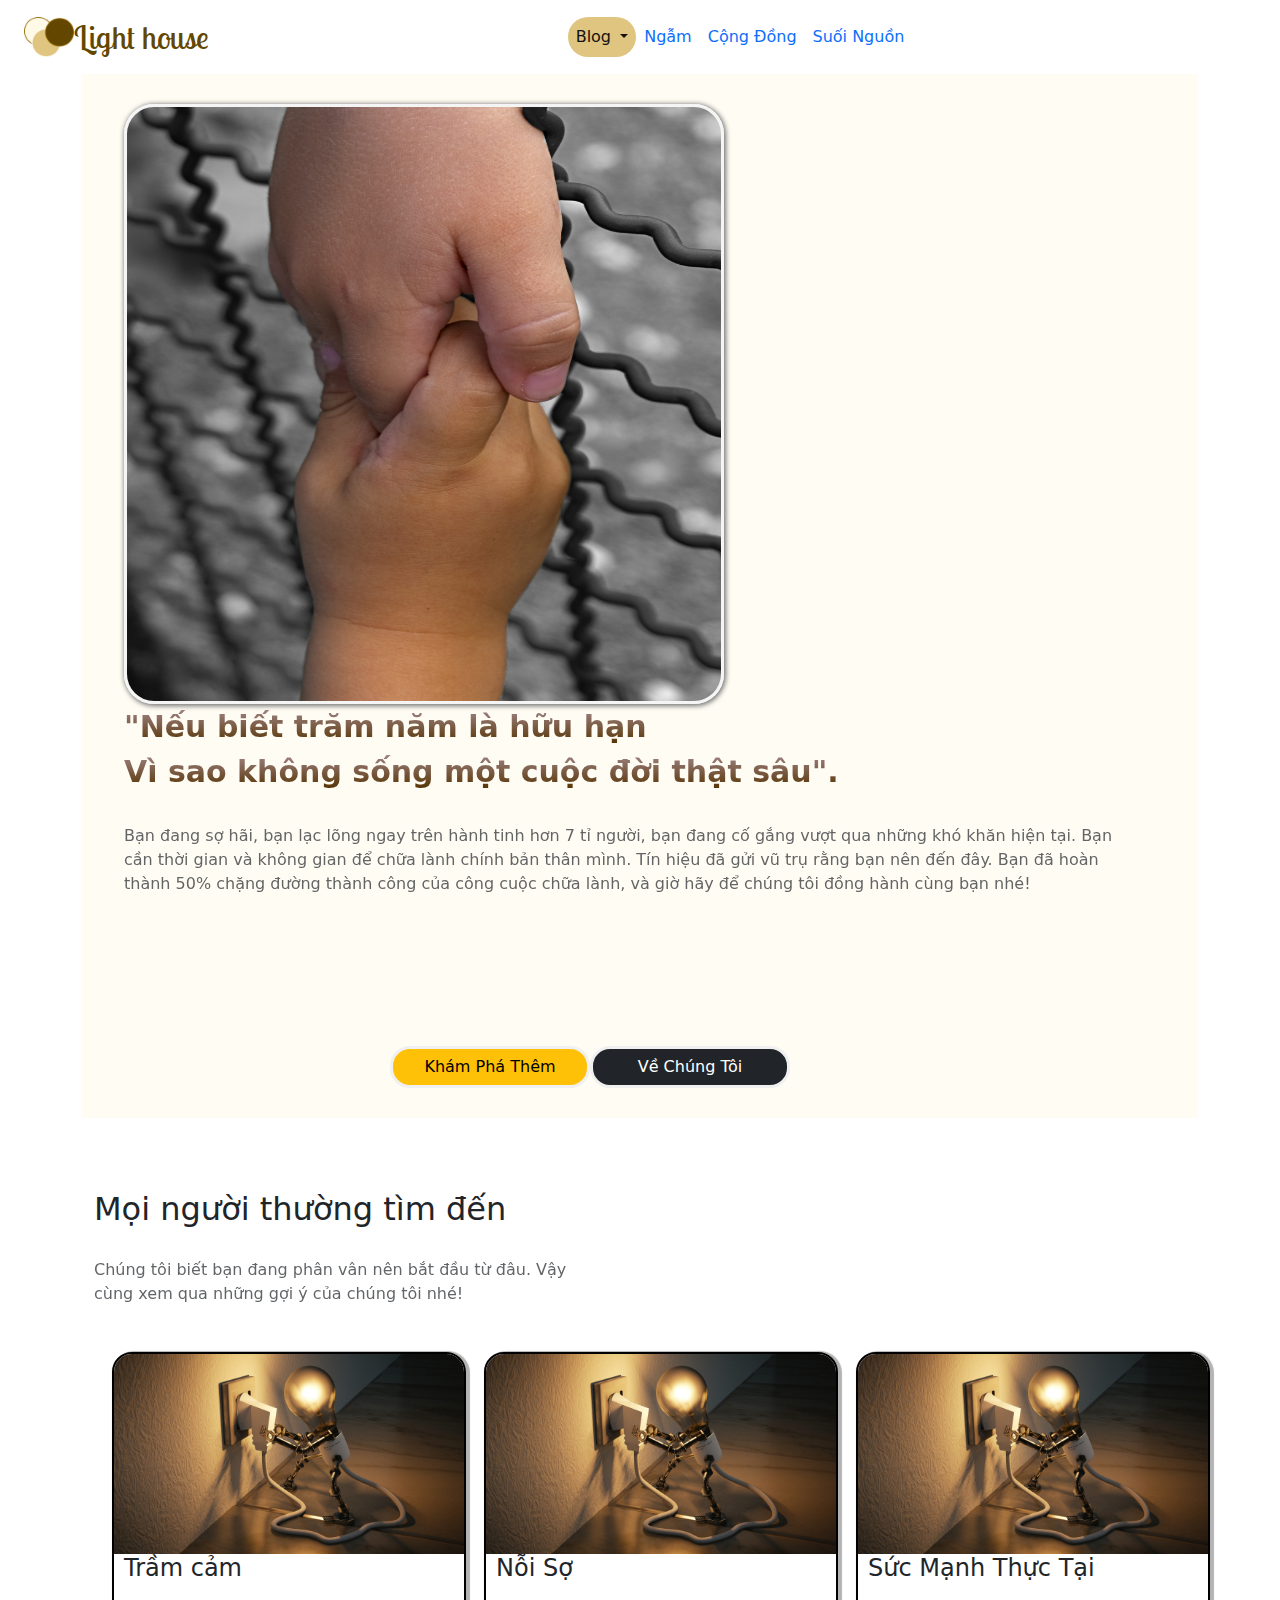
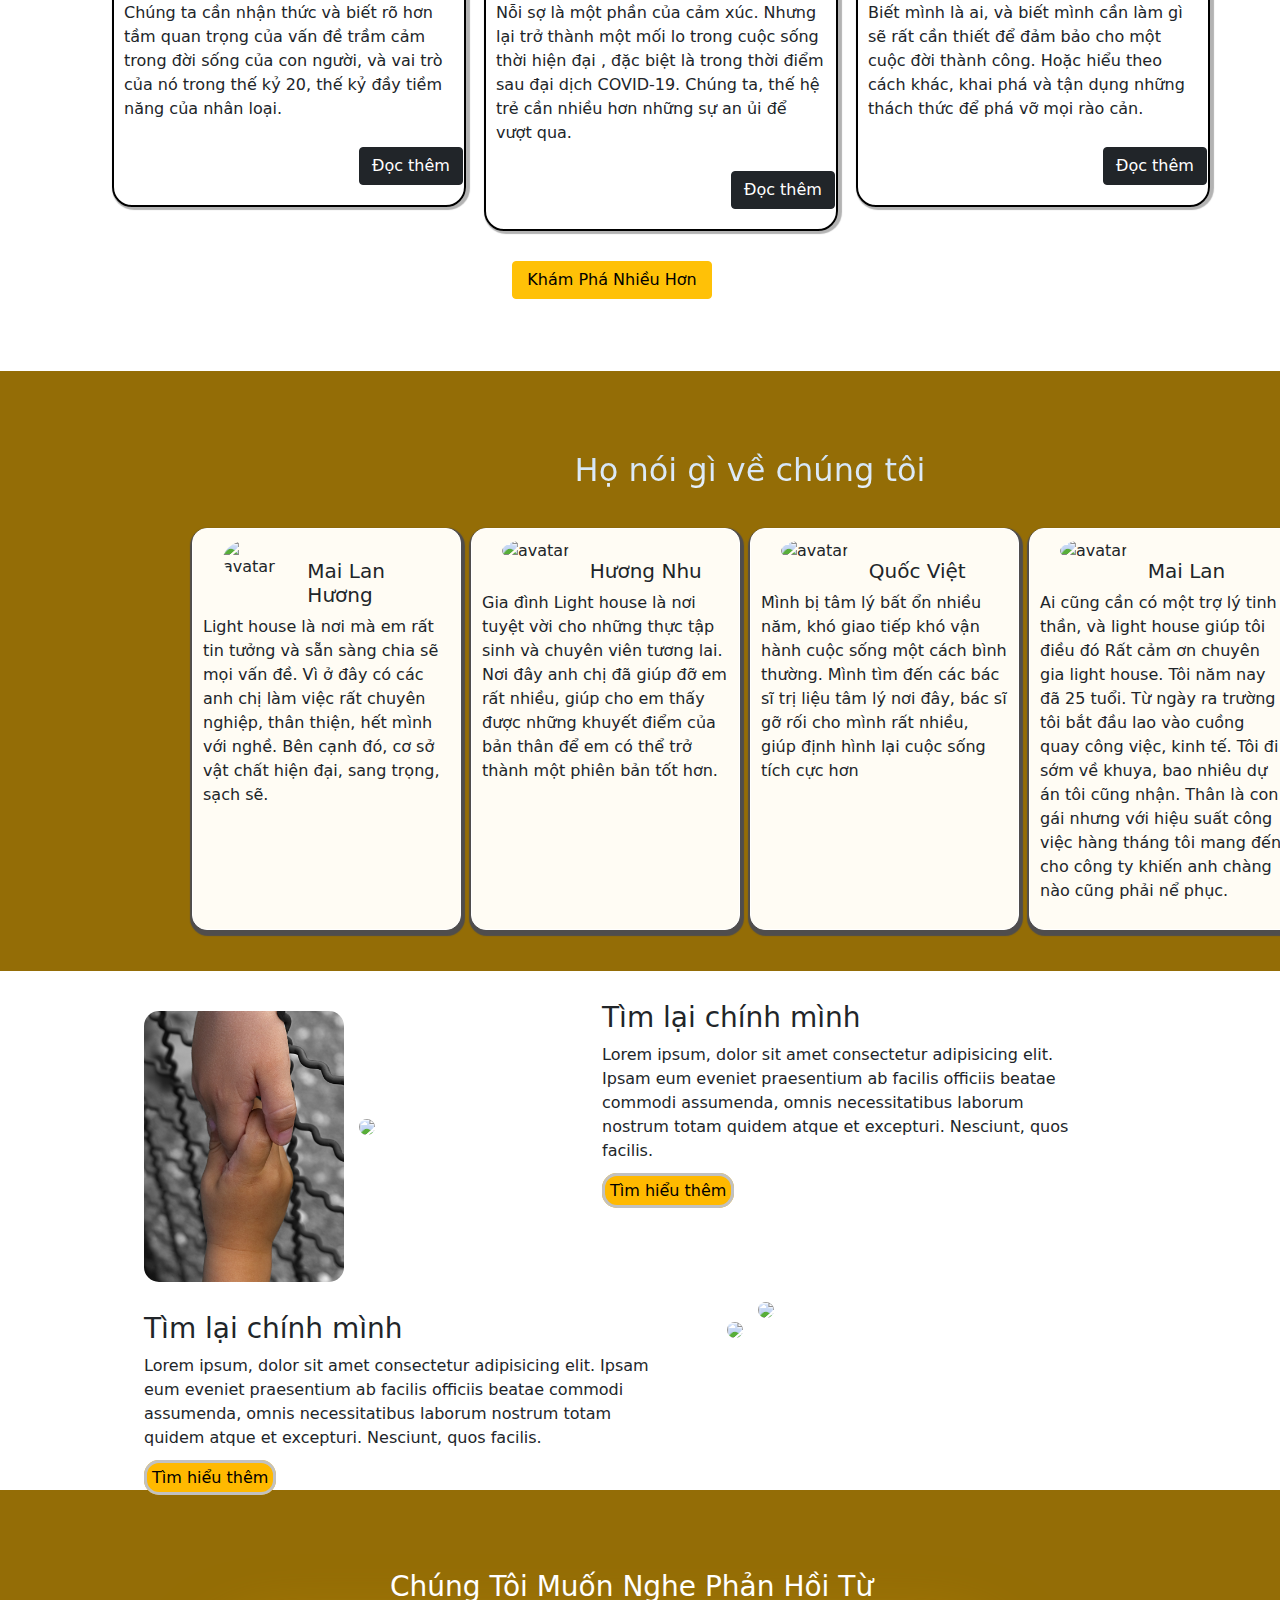
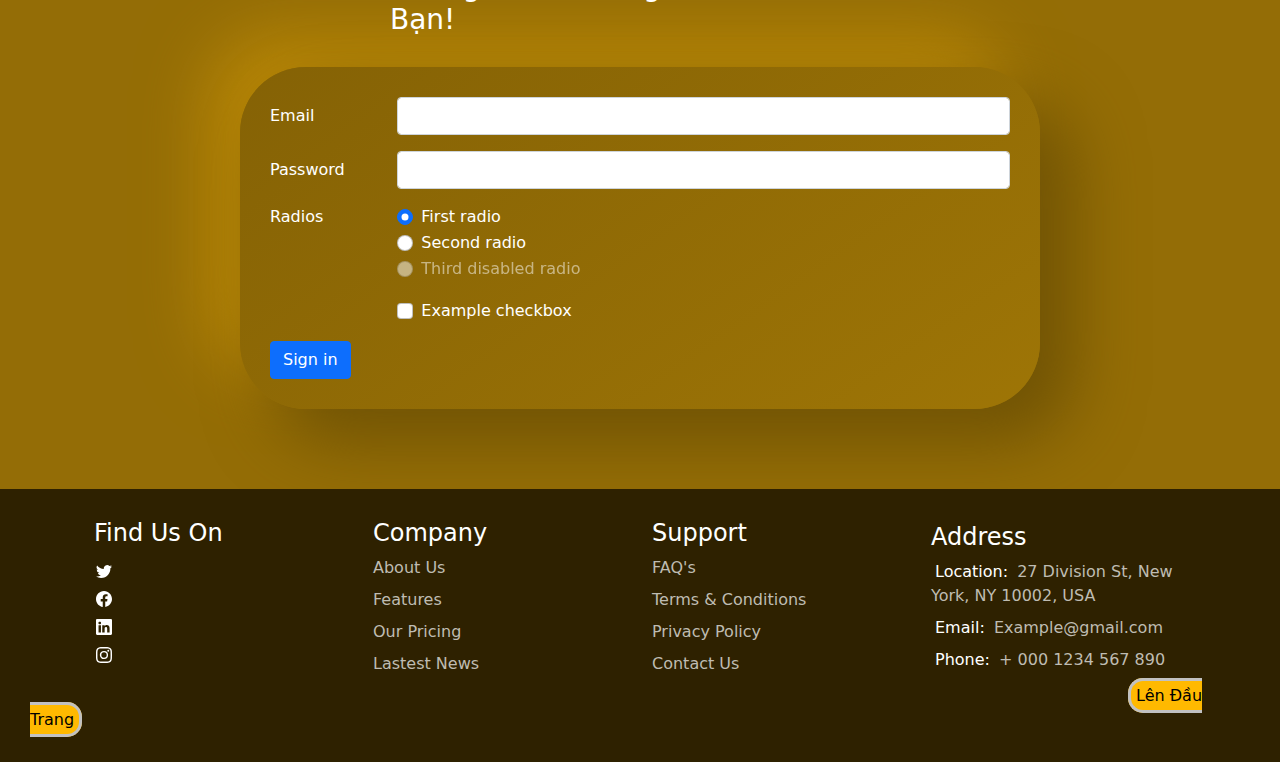
==== commit 135a81c0: "Update" ====
--- a/index.html
+++ b/index.html
@@ -34,88 +34,88 @@
 <body>
     <header id="header">
         <!-- Header  -->
-      <nav id="navbar" class="navbar navbar-expand-lg" >
-        <div class="container-fluid">
-
-            <button id="chgOnScr" class="navbar-toggler" type="button" data-bs-toggle="offcanvas"
-                data-bs-target="#offcanvasExample" aria-controls="offcanvasExample">
-                <span id="icon" class="navbar-toggler-icon" style="font-size:x-small"></span> <span style="font-size:smaller; color: black;">Menu</span>
-            </button>
-            <div class="d-flex">
-            <a href="#" class="logo align-self-center"  id="logo">
-                <img src="./Logo.png" style="height: 40px; width: 50px" alt="">
-            </a>
-
-            <a id="brand" class="navbar-brand" href="index.html"  style="font-size: 2em;font-family: 'Lobster Two', cursive; color: #634700;">Light house</a>
-        </div>
-
-            <div class="offcanvas offcanvas-start" tabindex="-1" id="offcanvasExample"
-                aria-labelledby="offcanvasExampleLabel">
-                <div class="offcanvas-header">
-                    <p class="mx-auto fs-2" style="font-family: 'Lobster Two'">Light house</p>
-                </div>
-                <div class="offcanvas-body ">
-                    <ul class="navbar-nav me-auto mb-2 mb-lg-0 mx-auto text-center">
-                        <li class="nav-item dropdown">
-                            <a class="nav-link dropdown-toggle" href="./blog.html" id="navbarDropdown" role="button"
-                                data-bs-toggle="dropdown" aria-expanded="false">
-                                Blog
-                            </a>
-                            <ul class="dropdown-menu" aria-labelledby="navbarDropdown">
-                                <li><a class="dropdown-item" href="blog.html">Trầm cảm</a></li>
-                                <li><a class="dropdown-item" href="blog.html">Kỹ năng sống</a></li>
-                                <li><a class="dropdown-item" href="blog.html">Sợ hãi và giải thoát</a></li>
-
-                            </ul>
-                        </li>
-                        <li class="nav-item">
-                            <a class="nav-link" aria-current="page" href="quote.html">Ngẫm</a>
-                        </li>
-                        <li class="nav-item">
-                            <a class="nav-link" aria-current="page" href="community.html">Cộng Đồng </a>
-                        </li>
-                        <li class="nav-item">
-                            <a class="nav-link" aria-current="page" href="resources.html">Suối Nguồn</a>
-                        </li>
-
-                    </ul>
-
-                </div>
-            </div>
-        </div>
-    </nav>
-    <script>
-                // Scroll down 
-        window.onscroll = function () { myToggle() };
-
-        function myToggle() {
-            if (document.body.scrollTop > 0 || document.documentElement.scrollTop > 0) {
-                document.getElementById("chgOnScr").className = "btn tr";
-                document.getElementById("navbar").className = "navbar bg-light fixed-top";
-                document.getElementById("logo").className = "logo align-self-center";
-
-                document.getElementById("icon").className.style = "font-size: 2em;";
-
-
-            } else {
-                document.getElementById("chgOnScr").className = "navbar-toggler";
-                document.getElementById("navbar").className = "navbar navbar-expand-lg bg-light";
-                document.getElementById("brand").className = "navbar-brand";
-                document.getElementById("icon").className = "navbar-toggler-icon";
-                document.getElementById("icon").className.style = "font-size: 4em;";
-
+        <nav id="navbar" class="navbar navbar-expand-lg">
+            <div class="container-fluid">
+
+                <button id="chgOnScr" class="navbar-toggler" type="button" data-bs-toggle="offcanvas"
+                    data-bs-target="#offcanvasExample" aria-controls="offcanvasExample">
+                    <span id="icon" class="navbar-toggler-icon" style="font-size:x-small"></span> <span
+                        style="font-size:smaller; color: black;">Menu</span>
+                </button>
+                <div class="d-flex">
+                    <a href="./index.html" class="logo align-self-center" id="logo">
+                        <img src="./Logo.png" style="height: 40px; width: 50px" alt="">
+                    </a>
+
+                    <a id="brand" class="navbar-brand" href="./index.html"
+                        style="font-size: 2em;font-family: 'Lobster Two', cursive; color: #634700;">Light house</a>
+                </div>
+
+                <div class="offcanvas offcanvas-start" tabindex="-1" id="offcanvasExample"
+                    aria-labelledby="offcanvasExampleLabel">
+                    <div class="offcanvas-header">
+                        <p class="mx-auto fs-2" style="font-family: 'Lobster Two'">Light house</p>
+                    </div>
+                    <div class="offcanvas-body ">
+                        <ul class="navbar-nav me-auto mb-2 mb-lg-0 mx-auto text-center">
+                            <li class="nav-item dropdown">
+                                <a class="nav-link dropdown-toggle" href="./blog.html" id="navbarDropdown" role="button"
+                                    data-bs-toggle="dropdown" aria-expanded="false">
+                                    Blog
+                                </a>
+                                <ul class="dropdown-menu" aria-labelledby="navbarDropdown">
+                                    <li><a class="dropdown-item" href="blog.html">Trầm cảm</a></li>
+                                    <li><a class="dropdown-item" href="blog.html">Kỹ năng sống</a></li>
+                                    <li><a class="dropdown-item" href="blog.html">Sợ hãi và giải thoát</a></li>
+
+                                </ul>
+                            </li>
+                            <li class="nav-item">
+                                <a class="nav-link" aria-current="page" href="quote.html">Ngẫm</a>
+                            </li>
+                            <li class="nav-item">
+                                <a class="nav-link" aria-current="page" href="community.html">Cộng Đồng </a>
+                            </li>
+                            <li class="nav-item">
+                                <a class="nav-link" aria-current="page" href="resources.html">Suối Nguồn</a>
+                            </li>
+                        </ul>
+                    </div>
+                </div>
+            </div>
+        </nav>
+        <script>
+            // Scroll down 
+            window.onscroll = function () { myToggle() };
+
+            function myToggle() {
+                if (document.body.scrollTop > 0 || document.documentElement.scrollTop > 0) {
+                    document.getElementById("chgOnScr").className = "btn tr";
+                    document.getElementById("navbar").className = "navbar bg-light fixed-top";
+                    document.getElementById("logo").className = "logo align-self-center";
+
+                    document.getElementById("icon").className.style = "font-size: 2em;";
+
+
+                } else {
+                    document.getElementById("chgOnScr").className = "navbar-toggler";
+                    document.getElementById("navbar").className = "navbar navbar-expand-lg bg-light";
+                    document.getElementById("brand").className = "navbar-brand";
+                    document.getElementById("icon").className = "navbar-toggler-icon";
+                    document.getElementById("icon").className.style = "font-size: 4em;";
+
+                }
             }
-        }
-    </script>
-
-    <!-- JavaScript Bundle with Popper -->
+        </script>
+
+        <!-- JavaScript Bundle with Popper -->
         <script src="https://cdn.jsdelivr.net/npm/bootstrap@5.2.0-beta1/dist/js/bootstrap.bundle.min.js"
             integrity="sha384-pprn3073KE6tl6bjs2QrFaJGz5/SUsLqktiwsUTF55Jfv3qYSDhgCecCxMW52nD2"
             crossorigin="anonymous"></script>
 
         <script src="https://cdn.jsdelivr.net/npm/@popperjs/core@2.11.5/dist/umd/popper.min.js"
             integrity="sha384-Xe+8cL9oJa6tN/veChSP7q+mnSPaj5Bcu9mPX5F5xIGE0DVittaqT5lorf0EI7Vk"
-            crossorigin="anonymous"></script> 
+            crossorigin="anonymous"></script>
 
         <!-- End header -->
     </header>
@@ -151,8 +151,10 @@
                         </P>
                     </div>
                     <div class="buttonBanner">
-                        <button type="button" class="btn btn-warning buttonBannerDes">Khám Phá Thêm</button>
-                        <button type="button" class="btn btn-dark  buttonBannerDes">Về Chúng Tôi</button>
+                        <a href="./blog.html"><button type="button" class="btn btn-warning buttonBannerDes">Khám Phá
+                                Thêm</button></a>
+                        <a href="./resources.html"><button type="button" class="btn btn-dark  buttonBannerDes">Về Chúng
+                                Tôi</button></a>
                     </div>
                 </div>
             </div>
@@ -193,21 +195,23 @@
                             <div>
                                 <!-- Heading -->
                                 <h4 class="headDes">
-                                    Blog
+                                    Trầm cảm
                                 </h4>
                             </div>
                             <div>
                                 <!-- Script -->
                                 <p class="paraBox">
-                                    Lorem ipsum dolor sit, amet consectetur adipisicing elit. Ea sit inventore illum
-                                    fugit dolorum aliquam eos omnis, dolorem ex eum rerum rem est vel corrupti
-                                    asperiores beatae natus reprehenderit recusandae.
+                                    Chúng ta cần nhận thức và biết rõ hơn tầm quan trọng của vấn đề trầm cảm trong đời
+                                    sống
+                                    của con người, và vai trò của nó trong thế kỷ 20, thế kỷ đầy tiềm năng của nhân
+                                    loại.
                                 </p>
                             </div>
                             <div>
                                 <!-- Button -->
 
-                                <button type="button" class="btn btn-dark  buttonDesbox">Đọc thêm</button>
+                                <a href="./blog.html"><button type="button" class="btn btn-dark  buttonDesbox">Đọc
+                                        thêm</button></a>
                             </div>
                         </div>
                     </div>
@@ -218,21 +222,23 @@
                             <div>
                                 <!-- Heading -->
                                 <h4 class="headDes">
-                                    Blog
+                                    Nỗi Sợ
                                 </h4>
                             </div>
                             <div>
                                 <!-- Script -->
                                 <p class="paraBox">
-                                    Lorem ipsum dolor sit, amet consectetur adipisicing elit. Ea sit inventore illum
-                                    fugit dolorum aliquam eos omnis, dolorem ex eum rerum rem est vel corrupti
-                                    asperiores beatae natus reprehenderit recusandae.
+                                    Nỗi sợ là một phần của cảm xúc. Nhưng lại trở thành một mối lo trong cuộc sống thời
+                                    hiện đại
+                                    , đặc biệt là trong thời điểm sau đại dịch COVID-19. Chúng ta, thế hệ trẻ cần nhiều
+                                    hơn những sự an ủi để vượt qua.
                                 </p>
                             </div>
                             <div>
                                 <!-- Button -->
 
-                                <button type="button" class="btn btn-dark  buttonDesbox">Đọc thêm</button>
+                                <a href="./blog.html"><button type="button" class="btn btn-dark  buttonDesbox">Đọc
+                                        thêm</button></a>
                             </div>
                         </div>
 
@@ -245,21 +251,23 @@
                             <div>
                                 <!-- Heading -->
                                 <h4 class="headDes">
-                                    Blog
+                                    Sức Mạnh Thực Tại
                                 </h4>
                             </div>
                             <div>
                                 <!-- Script -->
                                 <p class="paraBox">
-                                    Lorem ipsum dolor sit, amet consectetur adipisicing elit. Ea sit inventore illum
-                                    fugit dolorum aliquam eos omnis, dolorem ex eum rerum rem est vel corrupti
-                                    asperiores beatae natus reprehenderit recusandae.
+                                    Biết mình là ai, và biết mình cần làm gì sẽ rất cần thiết để đảm bảo cho một cuộc
+                                    đời thành công.
+                                    Hoặc hiểu theo cách khác, khai phá và tận dụng những thách thức để phá vỡ mọi rào
+                                    cản.
                                 </p>
                             </div>
                             <div>
                                 <!-- Button -->
 
-                                <button type="button" class="btn btn-dark  buttonDesbox">Đọc thêm</button>
+                                <a href="./blog.html"><button type="button" class="btn btn-dark  buttonDesbox">Đọc
+                                        thêm</button></a>
                             </div>
                         </div>
 
@@ -285,7 +293,7 @@
                             <span>
                                 <!-- Logo -->
                                 <img class="avatarLogo"
-                                    src="https://nld.mediacdn.vn/2018/3/20/26231394101599939581852451851204585598588728n-1521533032417504830923.jpg"
+                                    src="https://i.insider.com/5601628bbd86ef18008bc260?width=1200&format=jpeg"
                                     alt="avatar">
                             </span>
                             <span>
@@ -296,9 +304,9 @@
                         <div>
                             <!-- Feedback -->
                             <p>
-                                "Lorem ipsum dolor sit amet, consectetur adipisicing elit. Dolorum sunt velit
-                                dignissimos? Autem cumque hic magni nobis sapiente! Quis nulla excepturi assumenda quod
-                                totam quibusdam natus dolore quidem officia expedita!""
+                                Light house là nơi mà em rất tin tưởng và sẵn sàng chia sẽ mọi vấn đề. Vì ở
+                                đây có các anh chị làm việc rất chuyên nghiệp, thân thiện, hết mình với nghề. Bên cạnh
+                                đó, cơ sở vật chất hiện đại, sang trọng, sạch sẽ.
                             </p>
                         </div>
                     </div>
@@ -307,20 +315,20 @@
                             <span>
                                 <!-- Logo -->
                                 <img class="avatarLogo"
-                                    src="https://nld.mediacdn.vn/2018/3/20/26231394101599939581852451851204585598588728n-1521533032417504830923.jpg"
+                                    src="https://i.insider.com/5cb8b133b8342c1b45130629?width=700"
                                     alt="avatar">
                             </span>
                             <span>
-                                <h5 class="usernameDes"> Mai Lan Hương</h5>
+                                <h5 class="usernameDes"> Hương Nhu</h5>
                                 <!-- Username -->
                             </span>
                         </div>
                         <div>
                             <!-- Feedback -->
                             <p>
-                                "Lorem ipsum dolor sit amet, consectetur adipisicing elit. Dolorum sunt velit
-                                dignissimos? Autem cumque hic magni nobis sapiente! Quis nulla excepturi assumenda quod
-                                totam quibusdam natus dolore quidem officia expedita!""
+                                Gia đình Light house là nơi tuyệt vời cho những thực tập sinh và chuyên viên tương lai.
+                                Nơi đây anh chị đã giúp đỡ em rất nhiều, giúp cho em thấy được những khuyết điểm của bản
+                                thân để em có thể trở thành một phiên bản tốt hơn.
                             </p>
                         </div>
                     </div>
@@ -329,20 +337,20 @@
                             <span>
                                 <!-- Logo -->
                                 <img class="avatarLogo"
-                                    src="https://nld.mediacdn.vn/2018/3/20/26231394101599939581852451851204585598588728n-1521533032417504830923.jpg"
+                                    src="https://static.independent.co.uk/s3fs-public/thumbnails/image/2015/06/06/15/Chris-Pratt.jpg?quality=75&width=982&height=726&auto=webp"
                                     alt="avatar">
                             </span>
                             <span>
-                                <h5 class="usernameDes"> Mai Lan Hương</h5>
+                                <h5 class="usernameDes"> Quốc Việt</h5>
                                 <!-- Username -->
                             </span>
                         </div>
                         <div>
                             <!-- Feedback -->
                             <p>
-                                "Lorem ipsum dolor sit amet, consectetur adipisicing elit. Dolorum sunt velit
-                                dignissimos? Autem cumque hic magni nobis sapiente! Quis nulla excepturi assumenda quod
-                                totam quibusdam natus dolore quidem officia expedita!""
+                                Mình bị tâm lý bất ổn nhiều năm, khó giao tiếp khó vận hành cuộc sống một cách bình
+                                thường. Mình tìm đến các bác sĩ trị liệu tâm lý nơi đây, bác sĩ gỡ rối cho mình rất
+                                nhiều, giúp định hình lại cuộc sống tích cực hơn
                             </p>
                         </div>
                     </div>
@@ -351,20 +359,22 @@
                             <span>
                                 <!-- Logo -->
                                 <img class="avatarLogo"
-                                    src="https://nld.mediacdn.vn/2018/3/20/26231394101599939581852451851204585598588728n-1521533032417504830923.jpg"
+                                    src="https://media.distractify.com/brand-img/95a0jyqKK/0x0/our-kind-of-people-episode-8-promo-1638315372171.png"
                                     alt="avatar">
                             </span>
                             <span>
-                                <h5 class="usernameDes"> Mai Lan Hương</h5>
+                                <h5 class="usernameDes"> Mai Lan</h5>
                                 <!-- Username -->
                             </span>
                         </div>
                         <div>
                             <!-- Feedback -->
                             <p>
-                                "Lorem ipsum dolor sit amet, consectetur adipisicing elit. Dolorum sunt velit
-                                dignissimos? Autem cumque hic magni nobis sapiente! Quis nulla excepturi assumenda quod
-                                totam quibusdam natus dolore quidem officia expedita!""
+                                Ai cũng cần có một trợ lý tinh thần, và light house giúp tôi điều đó
+                                Rất cảm ơn chuyên gia light house. Tôi năm nay đã 25 tuổi. Từ ngày ra trường tôi bắt đầu
+                                lao vào cuồng quay công việc, kinh tế. Tôi đi sớm về khuya, bao nhiêu dự án tôi cũng
+                                nhận. Thân là con gái nhưng với hiệu suất công việc hàng tháng tôi mang đến cho công ty
+                                khiến anh chàng nào cũng phải nể phục.
                             </p>
                         </div>
                     </div>
@@ -376,7 +386,7 @@
                 <div class="row3 row">
                     <div class="col">
                         <img class="imgDes1" src="./Picture/keepHand.jpg">
-                        <img class="imgDes2" src="./Picture/keepHand.jpg">
+                        <img class="imgDes2" src="https://nbs.net/wp-content/uploads/2020/06/GettyImages-150687910.jpg">
                     </div>
                     <div class="col colContentBox1">
                         <h3>
@@ -403,8 +413,8 @@
                         <a class="toTheTop" href="#">Tìm hiểu thêm</a>
                     </div>
                     <div class="col col3">
-                        <img class="imgDes1" src="./Picture/keepHand.jpg">
-                        <img class="imgDes2" src="./Picture/keepHand.jpg">
+                        <img class="imgDes1" src="https://cdn.vox-cdn.com/thumbor/jCOLs-cU-rufu-mW7c7TkcUz1nk=/1400x1400/filters:format(jpeg)/cdn.vox-cdn.com/uploads/chorus_asset/file/23584079/VRG_ILLO_4993_K_Radtke_Raven_union.jpg">
+                        <img class="imgDes2" src="https://4.bp.blogspot.com/-VJ2GeuyBFV0/XGHADXIKZJI/AAAAAAABwS0/RoxkcSoQMjckSn2_ZPzHannNKMS3N-KhwCKgBGAs/s1600/12-Yana-Poplavskaya-Chertkova-Lena-Drawing-Portraits-with-a-Flash-of-Color-www-designstack-co.jpg">
                     </div>
                 </div>
             </div>
@@ -513,16 +523,19 @@
                         <li class="nav-item mb-2"><a href="javascript:void(0)" class="nav-link p-0">About Us</a></li>
                         <li class="nav-item mb-2"><a href="javascript:void(0)" class="nav-link p-0">Features</a></li>
                         <li class="nav-item mb-2"><a href="javascript:void(0)" class="nav-link p-0">Our Pricing</a></li>
-                        <li class="nav-item mb-2"><a href="javascript:void(0)" class="nav-link p-0">Lastest News</a></li>
+                        <li class="nav-item mb-2"><a href="javascript:void(0)" class="nav-link p-0">Lastest News</a>
+                        </li>
                     </ul>
                 </div>
                 <div class="col formContact">
                     <h4 class="textLDP"> Support</h4>
                     <ul class="nav flex-column">
                         <li class="nav-item mb-2"><a href="javascript:void(0)" class="nav-link p-0">FAQ's</a></li>
-                        <li class="nav-item mb-2"><a href="javascript:void(0)" class="nav-link p-0">Terms & Conditions</a>
+                        <li class="nav-item mb-2"><a href="javascript:void(0)" class="nav-link p-0">Terms &
+                                Conditions</a>
                         </li>
-                        <li class="nav-item mb-2"><a href="javascript:void(0)" class="nav-link p-0">Privacy Policy</a></li>
+                        <li class="nav-item mb-2"><a href="javascript:void(0)" class="nav-link p-0">Privacy Policy</a>
+                        </li>
                         <li class="nav-item mb-2"><a href="javascript:void(0)" class="nav-link p-0">Contact Us</a></li>
                     </ul>
                 </div>
@@ -548,4 +561,4 @@
     </footer>
 </body>
 
-</html>
+</html>--- a/style.css
+++ b/style.css
@@ -206,7 +206,10 @@
     padding-left: 0.8em;
     padding-right: 0.8em;
 }
-
+a{
+    text-decoration: none;
+    color:black;
+}
 /* end nav btn */
 /* Blog button */
 .dropdown-toggle {
@@ -323,3 +326,17 @@
     text-decoration: none;
     color: white;
 }
+@media only screen and (max-width: 600px) {
+    .imgDes1{
+        width: 100%;
+    }
+    .imageBannerBox{
+        width: 100%;
+    }
+    .imgDes2{
+        width: 100%;
+    }
+    .row2{
+        width: 100%;
+    }
+  }
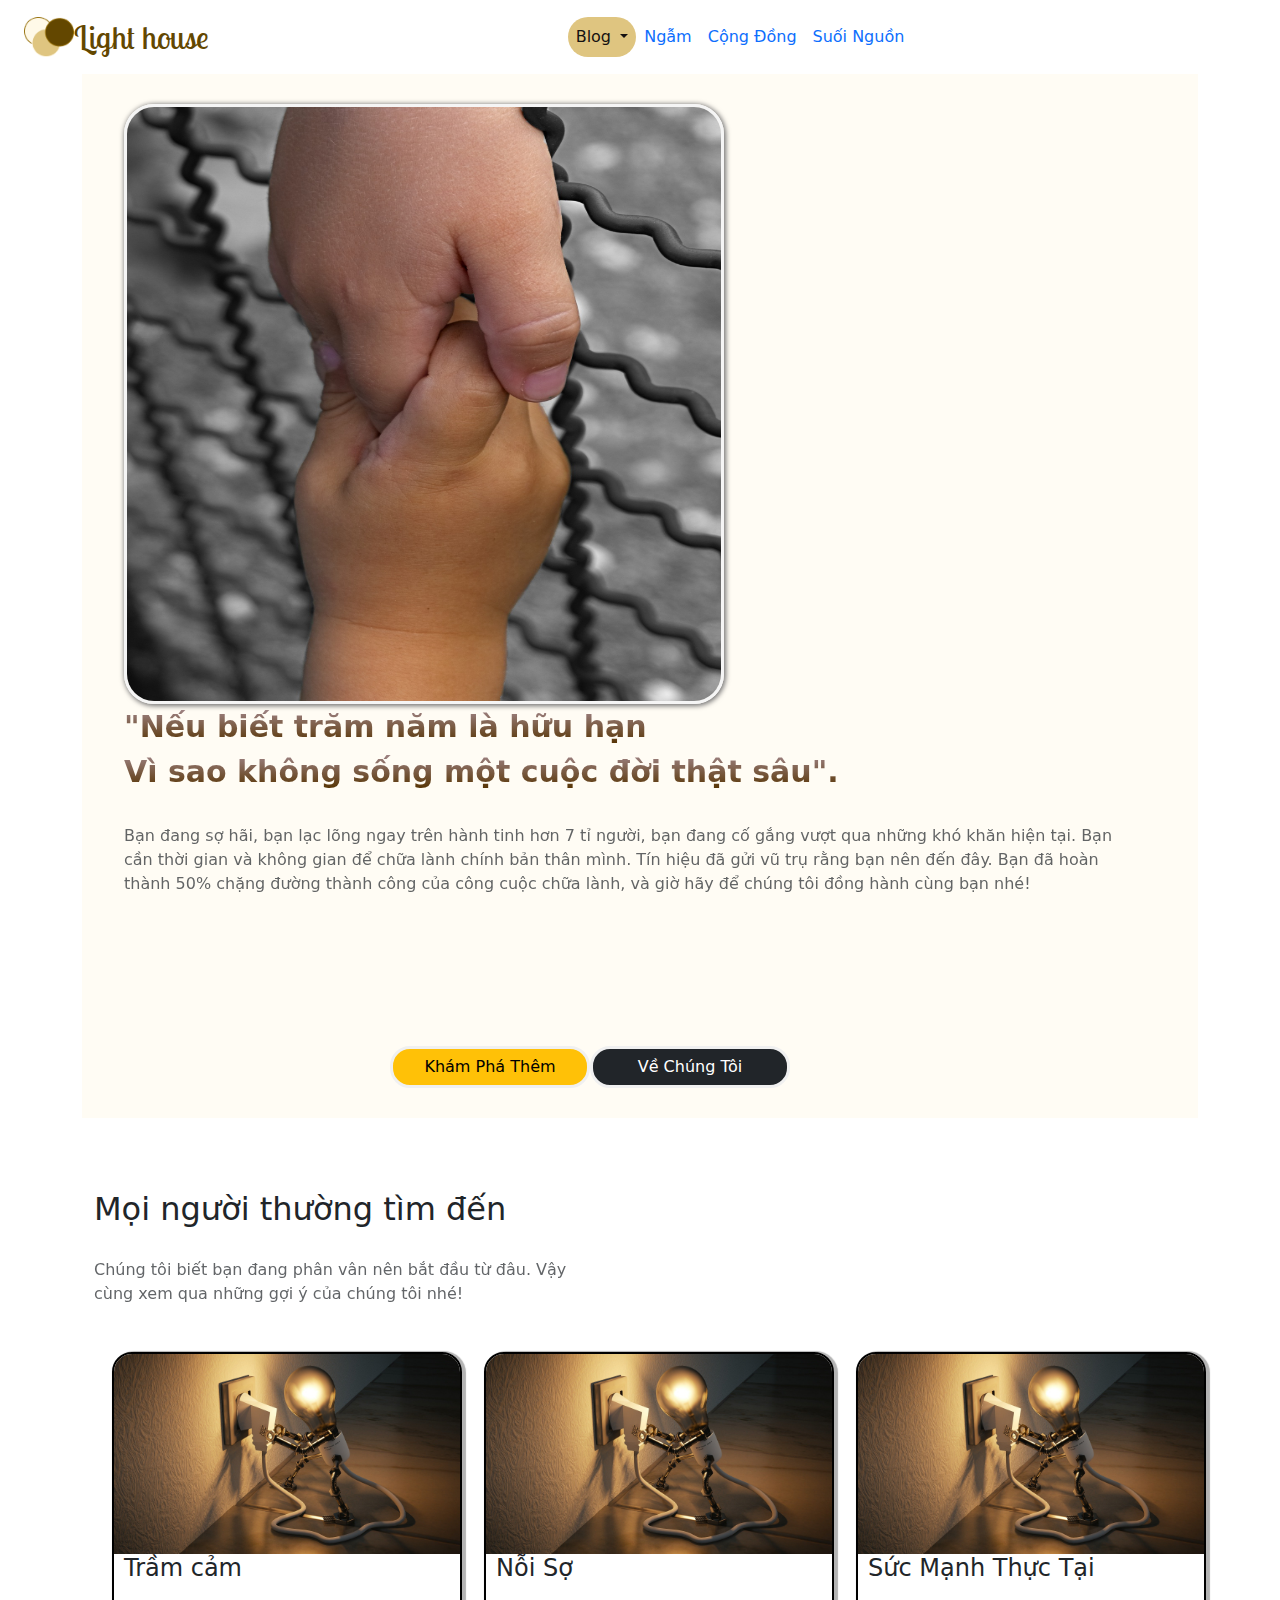
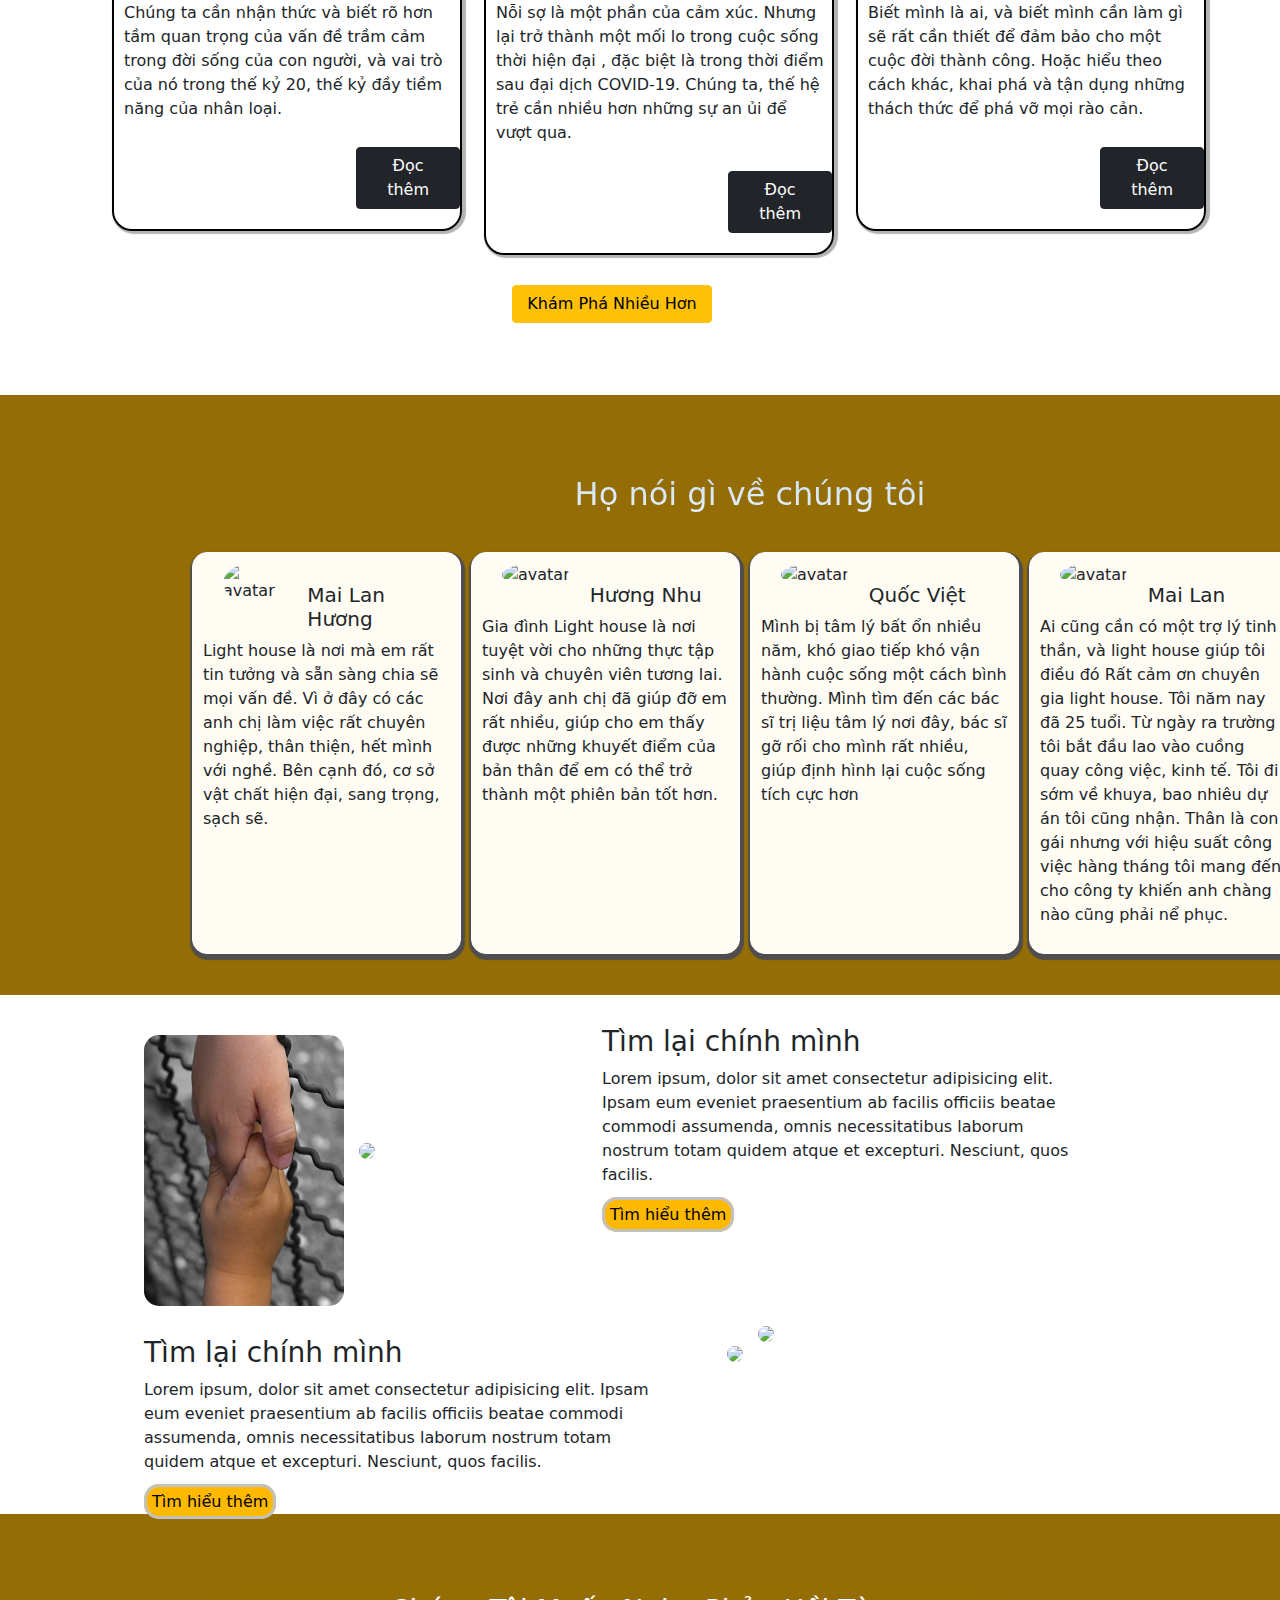
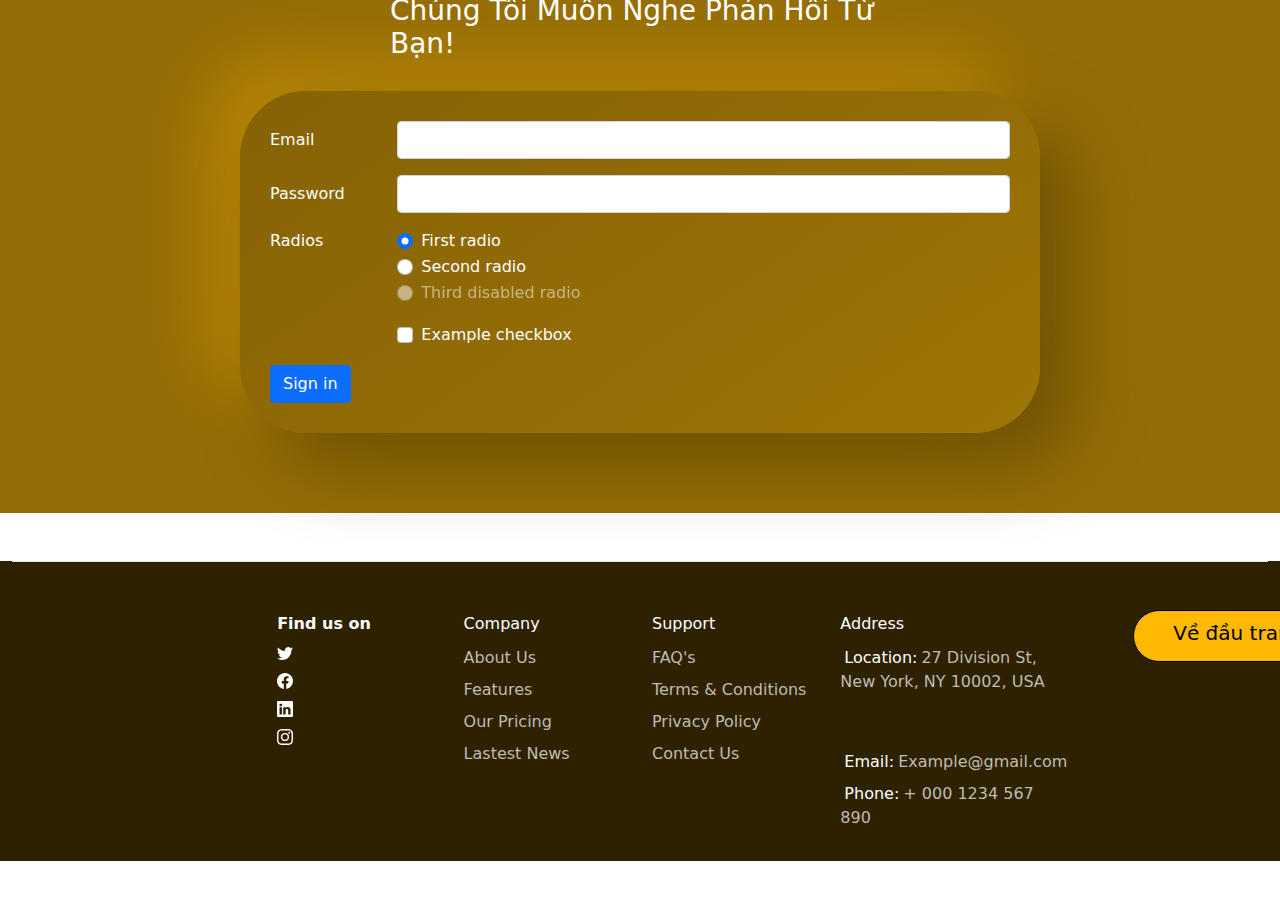
==== commit 7914a58b: "Update index" ====
--- a/index.html
+++ b/index.html
@@ -7,6 +7,8 @@
     <meta name="viewport" content="width=device-width, initial-scale=1.0">
     <script src="./Bootstrap/bootstrap.js"></script>
     <script src="./javascript.js"></script>
+    <link rel="stylesheet" href="https://cdn.jsdelivr.net/npm/bootstrap@5.2.0-beta1/dist/css/bootstrap.min.css">
+  <link rel="stylesheet" href="footerstyling.css">
     <!-- Berdy's rel -->
     <link href="https://cdn.jsdelivr.net/npm/bootstrap@5.2.0-beta1/dist/css/bootstrap.min.css" rel="stylesheet"
         integrity="sha384-0evHe/X+R7YkIZDRvuzKMRqM+OrBnVFBL6DOitfPri4tjfHxaWutUpFmBp4vmVor" crossorigin="anonymous">
@@ -484,81 +486,73 @@
     </section>
 
     <!-- New Footer -->
-    <footer class="footerFormat">
-        <div class="container">
-            <div class="row">
-                <div class="col formContact">
-                    <h4 class="textLDP"> Find Us On</h4>
-                    <ul class="list-social-icon">
-                        <li class="social-icon"><a href="javascript:void(0)"><svg xmlns="http://www.w3.org/2000/svg"
-                                    width="16" height="16" fill="currentColor" class="bi bi-twitter"
-                                    viewBox="0 0 16 16">
-                                    <path
-                                        d="M5.026 15c6.038 0 9.341-5.003 9.341-9.334 0-.14 0-.282-.006-.422A6.685 6.685 0 0 0 16 3.542a6.658 6.658 0 0 1-1.889.518 3.301 3.301 0 0 0 1.447-1.817 6.533 6.533 0 0 1-2.087.793A3.286 3.286 0 0 0 7.875 6.03a9.325 9.325 0 0 1-6.767-3.429 3.289 3.289 0 0 0 1.018 4.382A3.323 3.323 0 0 1 .64 6.575v.045a3.288 3.288 0 0 0 2.632 3.218 3.203 3.203 0 0 1-.865.115 3.23 3.23 0 0 1-.614-.057 3.283 3.283 0 0 0 3.067 2.277A6.588 6.588 0 0 1 .78 13.58a6.32 6.32 0 0 1-.78-.045A9.344 9.344 0 0 0 5.026 15z" />
-                                </svg></a></li>
-                        <li class="social-icon"><a href="javascript:void(0)"><svg xmlns="http://www.w3.org/2000/svg"
-                                    width="16" height="16" fill="currentColor" class="bi bi-facebook"
-                                    viewBox="0 0 16 16">
-                                    <path
-                                        d="M16 8.049c0-4.446-3.582-8.05-8-8.05C3.58 0-.002 3.603-.002 8.05c0 4.017 2.926 7.347 6.75 7.951v-5.625h-2.03V8.05H6.75V6.275c0-2.017 1.195-3.131 3.022-3.131.876 0 1.791.157 1.791.157v1.98h-1.009c-.993 0-1.303.621-1.303 1.258v1.51h2.218l-.354 2.326H9.25V16c3.824-.604 6.75-3.934 6.75-7.951z" />
-                                </svg></a></li>
-                        <li class="social-icon"><a href="javascript:void(0)"><svg xmlns="http://www.w3.org/2000/svg"
-                                    width="16" height="16" fill="currentColor" class="bi bi-linkedin"
-                                    viewBox="0 0 16 16">
-                                    <path
-                                        d="M0 1.146C0 .513.526 0 1.175 0h13.65C15.474 0 16 .513 16 1.146v13.708c0 .633-.526 1.146-1.175 1.146H1.175C.526 16 0 15.487 0 14.854V1.146zm4.943 12.248V6.169H2.542v7.225h2.401zm-1.2-8.212c.837 0 1.358-.554 1.358-1.248-.015-.709-.52-1.248-1.342-1.248-.822 0-1.359.54-1.359 1.248 0 .694.521 1.248 1.327 1.248h.016zm4.908 8.212V9.359c0-.216.016-.432.08-.586.173-.431.568-.878 1.232-.878.869 0 1.216.662 1.216 1.634v3.865h2.401V9.25c0-2.22-1.184-3.252-2.764-3.252-1.274 0-1.845.7-2.165 1.193v.025h-.016a5.54 5.54 0 0 1 .016-.025V6.169h-2.4c.03.678 0 7.225 0 7.225h2.4z" />
-                                </svg></a></li>
-                        <li class="social-icon"><a href="javascript:void(0)"><svg xmlns="http://www.w3.org/2000/svg"
-                                    width="16" height="16" fill="currentColor" class="bi bi-instagram"
-                                    viewBox="0 0 16 16">
-                                    <path
-                                        d="M8 0C5.829 0 5.556.01 4.703.048 3.85.088 3.269.222 2.76.42a3.917 3.917 0 0 0-1.417.923A3.927 3.927 0 0 0 .42 2.76C.222 3.268.087 3.85.048 4.7.01 5.555 0 5.827 0 8.001c0 2.172.01 2.444.048 3.297.04.852.174 1.433.372 1.942.205.526.478.972.923 1.417.444.445.89.719 1.416.923.51.198 1.09.333 1.942.372C5.555 15.99 5.827 16 8 16s2.444-.01 3.298-.048c.851-.04 1.434-.174 1.943-.372a3.916 3.916 0 0 0 1.416-.923c.445-.445.718-.891.923-1.417.197-.509.332-1.09.372-1.942C15.99 10.445 16 10.173 16 8s-.01-2.445-.048-3.299c-.04-.851-.175-1.433-.372-1.941a3.926 3.926 0 0 0-.923-1.417A3.911 3.911 0 0 0 13.24.42c-.51-.198-1.092-.333-1.943-.372C10.443.01 10.172 0 7.998 0h.003zm-.717 1.442h.718c2.136 0 2.389.007 3.232.046.78.035 1.204.166 1.486.275.373.145.64.319.92.599.28.28.453.546.598.92.11.281.24.705.275 1.485.039.843.047 1.096.047 3.231s-.008 2.389-.047 3.232c-.035.78-.166 1.203-.275 1.485a2.47 2.47 0 0 1-.599.919c-.28.28-.546.453-.92.598-.28.11-.704.24-1.485.276-.843.038-1.096.047-3.232.047s-2.39-.009-3.233-.047c-.78-.036-1.203-.166-1.485-.276a2.478 2.478 0 0 1-.92-.598 2.48 2.48 0 0 1-.6-.92c-.109-.281-.24-.705-.275-1.485-.038-.843-.046-1.096-.046-3.233 0-2.136.008-2.388.046-3.231.036-.78.166-1.204.276-1.486.145-.373.319-.64.599-.92.28-.28.546-.453.92-.598.282-.11.705-.24 1.485-.276.738-.034 1.024-.044 2.515-.045v.002zm4.988 1.328a.96.96 0 1 0 0 1.92.96.96 0 0 0 0-1.92zm-4.27 1.122a4.109 4.109 0 1 0 0 8.217 4.109 4.109 0 0 0 0-8.217zm0 1.441a2.667 2.667 0 1 1 0 5.334 2.667 2.667 0 0 1 0-5.334z" />
-                                </svg></a></li>
-                    </ul>
-
-                </div>
-                <div class="col formContact">
-                    <h4 class="textLDP"> Company</h4>
-                    <ul class="nav flex-column">
-                        <li class="nav-item mb-2"><a href="javascript:void(0)" class="nav-link p-0">About Us</a></li>
-                        <li class="nav-item mb-2"><a href="javascript:void(0)" class="nav-link p-0">Features</a></li>
-                        <li class="nav-item mb-2"><a href="javascript:void(0)" class="nav-link p-0">Our Pricing</a></li>
-                        <li class="nav-item mb-2"><a href="javascript:void(0)" class="nav-link p-0">Lastest News</a>
-                        </li>
-                    </ul>
-                </div>
-                <div class="col formContact">
-                    <h4 class="textLDP"> Support</h4>
-                    <ul class="nav flex-column">
-                        <li class="nav-item mb-2"><a href="javascript:void(0)" class="nav-link p-0">FAQ's</a></li>
-                        <li class="nav-item mb-2"><a href="javascript:void(0)" class="nav-link p-0">Terms &
-                                Conditions</a>
-                        </li>
-                        <li class="nav-item mb-2"><a href="javascript:void(0)" class="nav-link p-0">Privacy Policy</a>
-                        </li>
-                        <li class="nav-item mb-2"><a href="javascript:void(0)" class="nav-link p-0">Contact Us</a></li>
-                    </ul>
-                </div>
-                <div class="col formContact">
-                    <h4 class="textLDP"> Address</h4>
-                    <ul class="nav flex-column">
-                        <li class="nav-item mb-2"><a href="javascript:void(0)" class="nav-link p-1">Location:</a>
-                            <p style="color:#BFBCB2; display: inline;">27 Division St, New York, NY 10002, USA</p>
-                        </li>
-                        <li class="nav-item mb-2"><a href="javascript:void(0)" class="nav-link p-1">Email:</a>
-                            <p style="color:#BFBCB2; display: inline;">Example@gmail.com</p>
-                        </li>
-                        <li class="nav-item mb-2"><a href="javascript:void(0)" class="nav-link p-1">Phone:</a>
-                            <p style="color:#BFBCB2; display: inline;">+ 000 1234 567 890</p>
-                        </li>
-                    </ul>
-                </div>
-            </div>
+    <footer>
+        <!-- <div style="background-color:lightgrey;padding:30px 30px 2500px">This example demonstrates how to create a "scroll to top" button that becomes visible 
+          <strong>when the user starts to scroll the page</strong>.</div> -->
+        <!-- <div class="footer-container"> -->
+        
+        <div class="container footer-ctn">
+          <footer class="row row-cols-1 row-cols-sm-2 row-cols-md-5 py-5 my-5 border-top">
+            <div class="col mb-2">
+              <div class="space-side"></div>
+            </div> 
+        
+            <div class="col mb-3">
+              <ul class="list-social-icon">Find us on
+                <li class="social-icon"><a href="#"><svg xmlns="http://www.w3.org/2000/svg" width="16" height="16" fill="currentColor" class="bi bi-twitter" viewBox="0 0 16 16">
+                  <path d="M5.026 15c6.038 0 9.341-5.003 9.341-9.334 0-.14 0-.282-.006-.422A6.685 6.685 0 0 0 16 3.542a6.658 6.658 0 0 1-1.889.518 3.301 3.301 0 0 0 1.447-1.817 6.533 6.533 0 0 1-2.087.793A3.286 3.286 0 0 0 7.875 6.03a9.325 9.325 0 0 1-6.767-3.429 3.289 3.289 0 0 0 1.018 4.382A3.323 3.323 0 0 1 .64 6.575v.045a3.288 3.288 0 0 0 2.632 3.218 3.203 3.203 0 0 1-.865.115 3.23 3.23 0 0 1-.614-.057 3.283 3.283 0 0 0 3.067 2.277A6.588 6.588 0 0 1 .78 13.58a6.32 6.32 0 0 1-.78-.045A9.344 9.344 0 0 0 5.026 15z"/>
+                </svg></a></li>
+                <li class="social-icon"><a href="#"><svg xmlns="http://www.w3.org/2000/svg" width="16" height="16" fill="currentColor" class="bi bi-facebook" viewBox="0 0 16 16">
+                  <path d="M16 8.049c0-4.446-3.582-8.05-8-8.05C3.58 0-.002 3.603-.002 8.05c0 4.017 2.926 7.347 6.75 7.951v-5.625h-2.03V8.05H6.75V6.275c0-2.017 1.195-3.131 3.022-3.131.876 0 1.791.157 1.791.157v1.98h-1.009c-.993 0-1.303.621-1.303 1.258v1.51h2.218l-.354 2.326H9.25V16c3.824-.604 6.75-3.934 6.75-7.951z"/>
+                </svg></a></li>
+                <li class="social-icon"><a href="#"><svg xmlns="http://www.w3.org/2000/svg" width="16" height="16" fill="currentColor" class="bi bi-linkedin" viewBox="0 0 16 16">
+                  <path d="M0 1.146C0 .513.526 0 1.175 0h13.65C15.474 0 16 .513 16 1.146v13.708c0 .633-.526 1.146-1.175 1.146H1.175C.526 16 0 15.487 0 14.854V1.146zm4.943 12.248V6.169H2.542v7.225h2.401zm-1.2-8.212c.837 0 1.358-.554 1.358-1.248-.015-.709-.52-1.248-1.342-1.248-.822 0-1.359.54-1.359 1.248 0 .694.521 1.248 1.327 1.248h.016zm4.908 8.212V9.359c0-.216.016-.432.08-.586.173-.431.568-.878 1.232-.878.869 0 1.216.662 1.216 1.634v3.865h2.401V9.25c0-2.22-1.184-3.252-2.764-3.252-1.274 0-1.845.7-2.165 1.193v.025h-.016a5.54 5.54 0 0 1 .016-.025V6.169h-2.4c.03.678 0 7.225 0 7.225h2.4z"/>
+                </svg></a></li>
+                <li class="social-icon"><a href="#"><svg xmlns="http://www.w3.org/2000/svg" width="16" height="16" fill="currentColor" class="bi bi-instagram" viewBox="0 0 16 16">
+                  <path d="M8 0C5.829 0 5.556.01 4.703.048 3.85.088 3.269.222 2.76.42a3.917 3.917 0 0 0-1.417.923A3.927 3.927 0 0 0 .42 2.76C.222 3.268.087 3.85.048 4.7.01 5.555 0 5.827 0 8.001c0 2.172.01 2.444.048 3.297.04.852.174 1.433.372 1.942.205.526.478.972.923 1.417.444.445.89.719 1.416.923.51.198 1.09.333 1.942.372C5.555 15.99 5.827 16 8 16s2.444-.01 3.298-.048c.851-.04 1.434-.174 1.943-.372a3.916 3.916 0 0 0 1.416-.923c.445-.445.718-.891.923-1.417.197-.509.332-1.09.372-1.942C15.99 10.445 16 10.173 16 8s-.01-2.445-.048-3.299c-.04-.851-.175-1.433-.372-1.941a3.926 3.926 0 0 0-.923-1.417A3.911 3.911 0 0 0 13.24.42c-.51-.198-1.092-.333-1.943-.372C10.443.01 10.172 0 7.998 0h.003zm-.717 1.442h.718c2.136 0 2.389.007 3.232.046.78.035 1.204.166 1.486.275.373.145.64.319.92.599.28.28.453.546.598.92.11.281.24.705.275 1.485.039.843.047 1.096.047 3.231s-.008 2.389-.047 3.232c-.035.78-.166 1.203-.275 1.485a2.47 2.47 0 0 1-.599.919c-.28.28-.546.453-.92.598-.28.11-.704.24-1.485.276-.843.038-1.096.047-3.232.047s-2.39-.009-3.233-.047c-.78-.036-1.203-.166-1.485-.276a2.478 2.478 0 0 1-.92-.598 2.48 2.48 0 0 1-.6-.92c-.109-.281-.24-.705-.275-1.485-.038-.843-.046-1.096-.046-3.233 0-2.136.008-2.388.046-3.231.036-.78.166-1.204.276-1.486.145-.373.319-.64.599-.92.28-.28.546-.453.92-.598.282-.11.705-.24 1.485-.276.738-.034 1.024-.044 2.515-.045v.002zm4.988 1.328a.96.96 0 1 0 0 1.92.96.96 0 0 0 0-1.92zm-4.27 1.122a4.109 4.109 0 1 0 0 8.217 4.109 4.109 0 0 0 0-8.217zm0 1.441a2.667 2.667 0 1 1 0 5.334 2.667 2.667 0 0 1 0-5.334z"/>
+                </svg></a></li>
+              </ul>
+            </div>
+        
+            <div class="col mb-3">
+              <h5>Company</h5>
+              <ul class="nav flex-column">
+                <li class="nav-item mb-2"><a href="javascript:void(0)" class="nav-link p-0">About Us</a></li>
+                <li class="nav-item mb-2"><a href="javascript:void(0)" class="nav-link p-0">Features</a></li>
+                <li class="nav-item mb-2"><a href="javascript:void(0)" class="nav-link p-0">Our Pricing</a></li>
+                <li class="nav-item mb-2"><a href="javascript:void(0)" class="nav-link p-0">Lastest News</a></li>
+              </ul>
+            </div>
+        
+            <div class="col mb-3">
+              <h5>Support</h5>
+              <ul class="nav flex-column">
+                <li class="nav-item mb-2"><a href="javascript:void(0)" class="nav-link p-0">FAQ's</a></li>
+                <li class="nav-item mb-2"><a href="javascript:void(0)" class="nav-link p-0">Terms & Conditions</a></li>
+                <li class="nav-item mb-2"><a href="javascript:void(0)" class="nav-link p-0">Privacy Policy</a></li>
+                <li class="nav-item mb-2"><a href="javascript:void(0)" class="nav-link p-0">Contact Us</a></li>
+              </ul>
+            </div>
+        
+            <div class="col mb-3">
+              <h5>Address</h5>
+              <ul class="nav flex-column">
+                <li class="nav-item mb-2"><a href="javascript:void(0)" class="nav-link p-1">Location:</a><p style="color:#BFBCB2; display: inline;">27 Division St, New York, NY 10002, USA</p></li>
+                <li class="nav-item mb-2"><a href="javascript:void(0)" class="nav-link p-1">Email:</a><p style="color:#BFBCB2; display: inline;">Example@gmail.com</p></li>
+                <li class="nav-item mb-2"><a href="javascript:void(0)" class="nav-link p-1">Phone:</a><p style="color:#BFBCB2; display: inline;">+ 000 1234 567 890</p></li>
+              </ul>
+            </div>
+            <div class="col mb-2">
+              <div class="space-side">
+                <button onclick="scrollToTop()" class="bnt-backtotop" id="backToTopBtn"><h5><a href="#header">Về đầu trang</a></h5></button>
+              </div>
+            </div>
+           
         </div>
-        <div>
-            <a class="toTheTop2" href="#header">Lên Đầu Trang</a>
-        </div>
-    </footer>
+        
+        <div class="b-example-divider"></div>
+      <!-- </div> -->
+      </footer>
 </body>
 
 </html>--- a/footerstyling.css
+++ b/footerstyling.css
@@ -0,0 +1,83 @@
+/* .footer-container{
+    width: 100%;
+  
+    background-color: #E5E5E5;
+} */
+
+.container.footer-ctn{
+    background-color: #2E2100;
+    max-width: 100%;
+    height: 300px;
+}
+
+.bnt-backtotop{
+    border: solid 1px black;
+    width: 150px;
+    height: 52px;
+    border-radius: 30px;
+    background-color: #FFB900;
+    text-align: center;
+    cursor: pointer;
+    position: relative;
+    top: 150px;
+    left: 100px;
+}
+
+.bnt-backtotop a{
+    text-decoration: none;
+    color: black;
+}
+
+.bnt-backtotop:hover{
+    text-decoration: none;
+    color: black;
+    transform: scale(1.2);
+    transition: all 1s;
+}
+
+.bnt-backtotop h5{
+    line-height: 45px;
+}
+.col.mb-3{
+    color: #FFFFFF;
+    width: 15%;
+   
+}
+.col.mb-3 h5{
+    color: #FFFFFF;
+    font-weight: 600px;
+    font-size: 16px;
+    line-height: 28px;
+}
+
+.nav-link.p-0{
+    color: #BFBCB2;
+}
+
+.nav-link.p-1{
+    color: #FFFFFF;
+    display: inline;
+}
+
+.list-social-icon{
+    list-style: none;
+    position: relative;
+    right: 30px;
+    font-weight: 600;
+    font-size: 16px;
+    line-height: 28px;
+}
+
+.social-icon{
+    font-size: 1.25em;
+}
+
+.social-icon a{
+    text-decoration: none;
+    color: white;
+}
+
+.col.mb-3 ul li a:hover{
+    color: #FFB900;
+    transition: 1s all;
+}
--- a/style.css
+++ b/style.css
@@ -201,10 +201,11 @@
 /* ================== HEADER ================= */
 /* nav btn */
 .nav-item:not(:first-child):hover {
+    transition: all 0.2s ease-in-out;
     background-color: #DFC580;
     border-radius: 5em;
-    padding-left: 0.8em;
-    padding-right: 0.8em;
+    padding-left: 0.5em;
+    padding-right: 0.5em;
 }
 a{
     text-decoration: none;
@@ -326,17 +327,25 @@
     text-decoration: none;
     color: white;
 }
-@media only screen and (max-width: 600px) {
-    .imgDes1{
-        width: 100%;
-    }
-    .imageBannerBox{
-        width: 100%;
-    }
-    .imgDes2{
-        width: 100%;
-    }
-    .row2{
-        width: 100%;
+@media screen and (max-width: 1401px) {
+    .boxPic {
+     width: 350px;
+     margin: auto;
+
     }
   }
+  @media screen and (max-width: 1201px) {
+    .boxPic {
+     width: 120%;
+     margin: 10px;
+    }
+
+  }
+  @media screen and (max-width: 769px) {
+    .boxPic {
+     width: 100%;
+     margin: 30px;
+
+    }
+
+  }
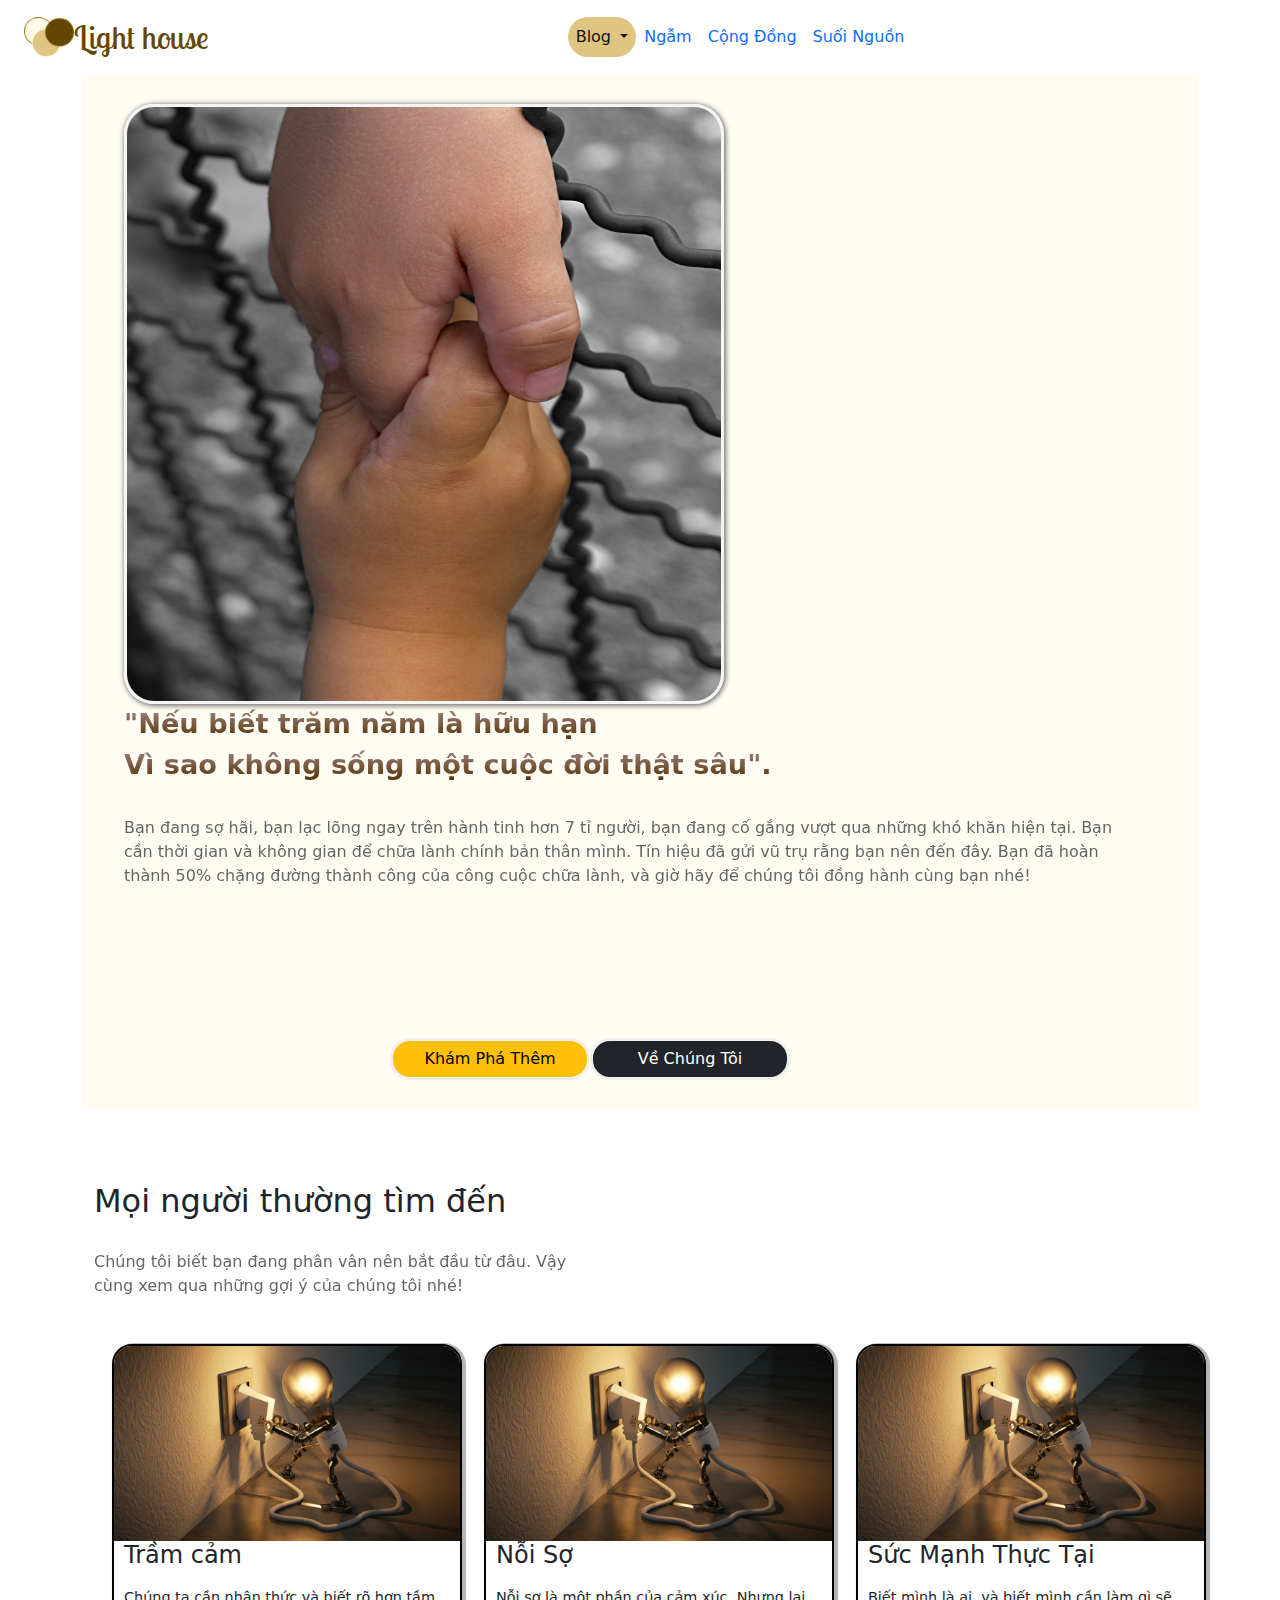
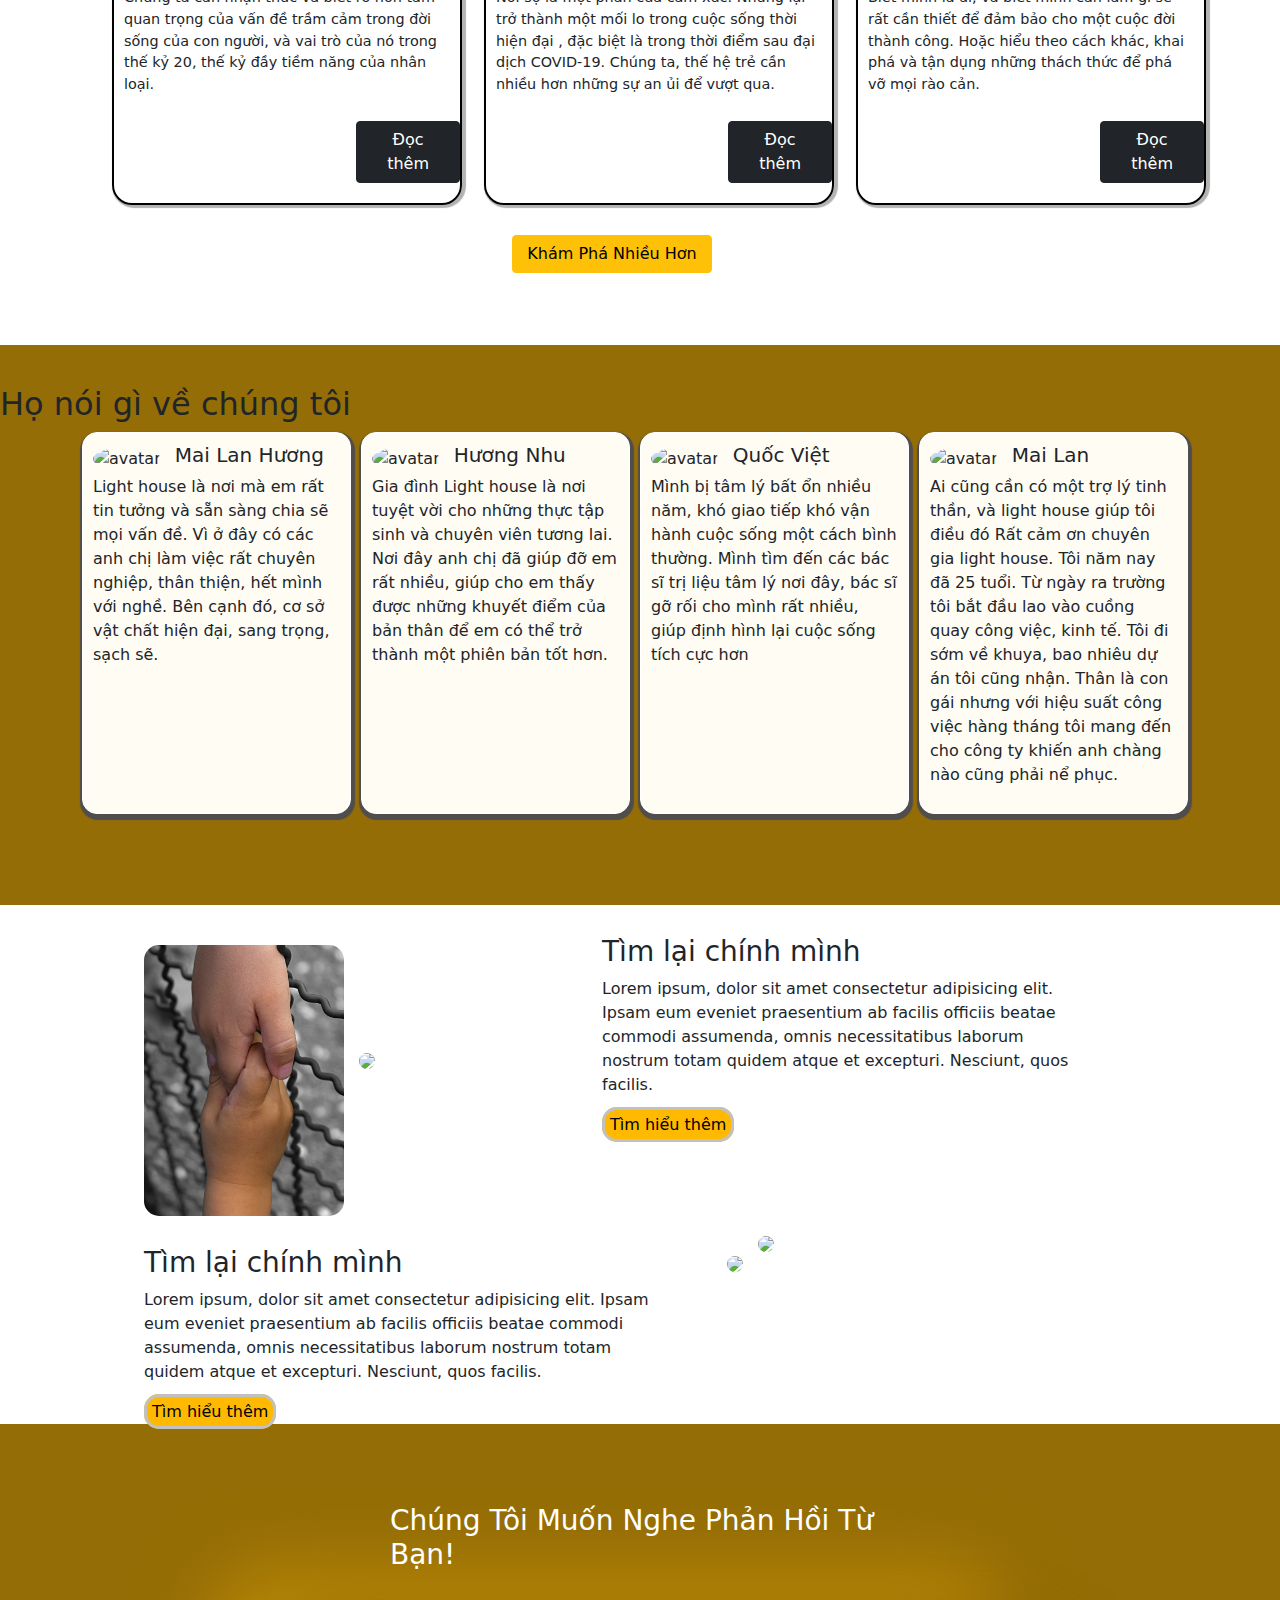
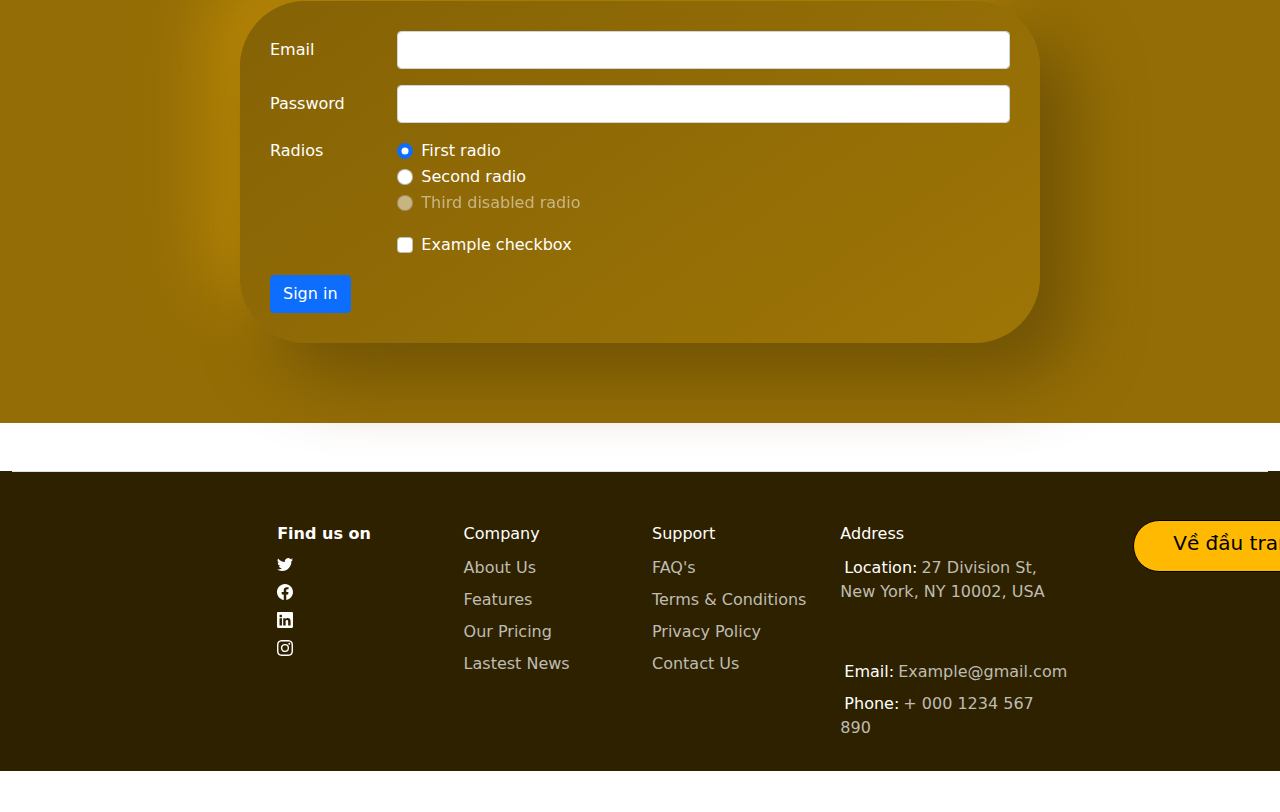
==== commit 9a4745a4: "fix bug footer in index.html" ====
--- a/index.html
+++ b/index.html
@@ -122,7 +122,7 @@
         <!-- End header -->
     </header>
     <main>
-        <!-- Banner -->
+         <!-- Banner -->
         <div class="container">
             <!-- Block for whole banner -->
             <div class="row col1">
@@ -143,7 +143,7 @@
 
                         <!-- Text -->
                         <!-- Para -->
-                        <P class="paraBanner">
+                        <P class="paraBanner descrip">
                             Bạn đang sợ hãi, bạn lạc lõng ngay trên hành tinh hơn 7 tỉ người, bạn đang cố gắng vượt qua
                             những khó khăn hiện tại. Bạn cần thời gian và không gian để chữa lành chính bản thân mình.
                             Tín
@@ -165,7 +165,7 @@
         <hr>
         <section id="blog">
             <div class="container">
-                <div class="row">
+                <div class="row ">
                     <div class="col">
                         <div>
                             <!-- Heading -->
@@ -189,8 +189,8 @@
             </div>
             <!-- Intro block -->
             <div class="container">
-                <div class="row">
-                    <div class="col backgr">
+                <div class="row boxy">
+                    <div class="col backgr  ">
                         <div class="boxPic">
                             <!-- Image -->
                             <img class="boxPicDes" src="./Picture/pictitle.jpg">
@@ -217,7 +217,7 @@
                             </div>
                         </div>
                     </div>
-                    <div class="col backgr">
+                    <div class="col backgr ">
                         <div class="boxPic">
                             <!-- Image -->
                             <img class="boxPicDes" src="./Picture/pictitle.jpg">
@@ -246,7 +246,7 @@
 
                     </div>
 
-                    <div class="col backgr">
+                    <div class="col backgr ">
                         <div class="boxPic">
                             <!-- Image -->
                             <img class="boxPicDes" src="./Picture/pictitle.jpg">
@@ -288,8 +288,8 @@
                     Họ nói gì về chúng tôi
                 </h2>
             </div>
-            <div class="container">
-                <div class="row">
+            <div class="container ">
+                <div class="row commuRow">
                     <div class="col col2">
                         <div class="avatarDisplay">
                             <span>
@@ -316,8 +316,7 @@
                         <div class="avatarDisplay">
                             <span>
                                 <!-- Logo -->
-                                <img class="avatarLogo"
-                                    src="https://i.insider.com/5cb8b133b8342c1b45130629?width=700"
+                                <img class="avatarLogo" src="https://i.insider.com/5cb8b133b8342c1b45130629?width=700"
                                     alt="avatar">
                             </span>
                             <span>
@@ -517,29 +516,29 @@
             <div class="col mb-3">
               <h5>Company</h5>
               <ul class="nav flex-column">
-                <li class="nav-item mb-2"><a href="javascript:void(0)" class="nav-link p-0">About Us</a></li>
-                <li class="nav-item mb-2"><a href="javascript:void(0)" class="nav-link p-0">Features</a></li>
-                <li class="nav-item mb-2"><a href="javascript:void(0)" class="nav-link p-0">Our Pricing</a></li>
-                <li class="nav-item mb-2"><a href="javascript:void(0)" class="nav-link p-0">Lastest News</a></li>
+                <li class="nav-footer mb-2"><a href="javascript:void(0)" class="nav-link p-0">About Us</a></li>
+                <li class="nav-footer mb-2"><a href="javascript:void(0)" class="nav-link p-0">Features</a></li>
+                <li class="nav-footer mb-2"><a href="javascript:void(0)" class="nav-link p-0">Our Pricing</a></li>
+                <li class="nav-footer mb-2"><a href="javascript:void(0)" class="nav-link p-0">Lastest News</a></li>
               </ul>
             </div>
         
             <div class="col mb-3">
               <h5>Support</h5>
               <ul class="nav flex-column">
-                <li class="nav-item mb-2"><a href="javascript:void(0)" class="nav-link p-0">FAQ's</a></li>
-                <li class="nav-item mb-2"><a href="javascript:void(0)" class="nav-link p-0">Terms & Conditions</a></li>
-                <li class="nav-item mb-2"><a href="javascript:void(0)" class="nav-link p-0">Privacy Policy</a></li>
-                <li class="nav-item mb-2"><a href="javascript:void(0)" class="nav-link p-0">Contact Us</a></li>
+                <li class="nav-footer mb-2"><a href="javascript:void(0)" class="nav-link p-0">FAQ's</a></li>
+                <li class="nav-footer mb-2"><a href="javascript:void(0)" class="nav-link p-0">Terms & Conditions</a></li>
+                <li class="nav-footer mb-2"><a href="javascript:void(0)" class="nav-link p-0">Privacy Policy</a></li>
+                <li class="nav-footer mb-2"><a href="javascript:void(0)" class="nav-link p-0">Contact Us</a></li>
               </ul>
             </div>
         
             <div class="col mb-3">
               <h5>Address</h5>
               <ul class="nav flex-column">
-                <li class="nav-item mb-2"><a href="javascript:void(0)" class="nav-link p-1">Location:</a><p style="color:#BFBCB2; display: inline;">27 Division St, New York, NY 10002, USA</p></li>
-                <li class="nav-item mb-2"><a href="javascript:void(0)" class="nav-link p-1">Email:</a><p style="color:#BFBCB2; display: inline;">Example@gmail.com</p></li>
-                <li class="nav-item mb-2"><a href="javascript:void(0)" class="nav-link p-1">Phone:</a><p style="color:#BFBCB2; display: inline;">+ 000 1234 567 890</p></li>
+                <li class="nav-footer mb-2"><a href="javascript:void(0)" class="nav-link p-1">Location:</a><p style="color:#BFBCB2; display: inline;">27 Division St, New York, NY 10002, USA</p></li>
+                <li class="nav-footer mb-2"><a href="javascript:void(0)" class="nav-link p-1">Email:</a><p style="color:#BFBCB2; display: inline;">Example@gmail.com</p></li>
+                <li class="nav-footer mb-2"><a href="javascript:void(0)" class="nav-link p-1">Phone:</a><p style="color:#BFBCB2; display: inline;">+ 000 1234 567 890</p></li>
               </ul>
             </div>
             <div class="col mb-2">
@@ -555,4 +554,4 @@
       </footer>
 </body>
 
-</html>+</html>
--- a/style.css
+++ b/style.css
@@ -21,11 +21,20 @@
     border-radius: 30px;
     box-shadow: 1px 1px 5px 1px rgb(117, 116, 116);
 }
-.imageBannerBox{
-
-}
+
+@media (max-width: 774px) {
+    .imageBanner {
+        width: 100%;
+        height: auto;
+        min-width: 200px;
+    }
+    .descrip {
+        font-size: smaller;
+    }
+}
+
 .qouteBanner{
-    font-size: 30px;
+    font-size: 1.7rem;
     background: -webkit-linear-gradient(#9f8486, #563302);
     -webkit-background-clip: text;
     -webkit-text-fill-color: transparent;
@@ -59,8 +68,8 @@
 }
 .boxPicDes{
     position: relative;
-    width:350px;
-    height: 200px;
+    width: 100%;
+    height: auto;
     margin: auto;
     
 }
@@ -74,11 +83,24 @@
     box-shadow: 2px 1px 1px 2px rgb(179, 179, 179);
 
 }
+
+@media (max-width: 774px) {
+    .boxy {
+        display: flex!important;
+        flex-direction: column !important;
+        justify-content: center !important;
+    }
+    .backgr {
+        width: 100% !important;
+        height: auto !important;
+    }
+}
+
 .backgr{
     width: 250px;
     height: auto;
     padding: 30px;
-
+    transition: width 0.2s ease-out;
 }
 .buttonDesbox{
     margin-left: 70%;
@@ -86,13 +108,15 @@
 }
 
 .paraBox{
-    width:350px;
+    width:100%;
     padding: 10px;
+    font-size: 0.9rem;
 }
 .headDes{
     margin-left: 10px;
 }
 
+/* ====== COMMUNITY =========== */
 .sectionButton{
     width: 200px;
     height: auto;
@@ -100,16 +124,19 @@
 }
 .avatarLogo{
     width: 60px;
+    height: 60px;
     border-radius: 50%;
-    margin-left: 20px;
+    margin: auto;
+}
+.usernameDes {
+    padding-left: 0.7em;
 }
 .avatarDisplay{
     display: flex;
-}
-.usernameDes{
-    margin-top: 20px;
-    margin-left: 20px;
-}
+    
+    align-items: center;
+}
+
 .col2{
     margin-right: 10px;
     background-color: #FFFCF4;
@@ -117,6 +144,8 @@
     border: 1px solid rgb(255, 255, 255);
     border-radius: 15px;
     box-shadow: 1px 3px 1px 3px rgb(79, 77, 77);
+    transition: padding 0.2s ease-out;
+
 }
 .col2:hover{
     box-shadow:1px 1px 1px 1px  #563302;
@@ -124,17 +153,41 @@
     color: white;
     background-color: #946D06;
 }
+
 .row2{
     background-color: #946D06;
-    width: 1500px;
-    height: 600px;
-    margin: auto;
-    padding-top: 80px;
-    padding-bottom: 80px;
-}
+    width: 100vw;
+    height: 35rem;
+    margin: auto;
+    padding-top: 2.5rem;
+    
+    display: flex;
+    flex-direction: column;
+
+}
+
+@media (max-width: 1200px) {
+    .row2 {
+        height: max-content;
+        padding-bottom: 3em;
+        min-width: 380px;
+    }
+    .commuRow {
+        flex-direction: column;
+        width:100%;
+    }
+    .col2 {
+        margin: 0;
+        padding-bottom: 0.6em;
+        margin-bottom: 0.3em;
+    }
+   
+
+}
+.colContentBox1
 .textCenter{
     text-align: center;
-    padding-bottom: 30px;
+    padding-bottom: 20px;
     background: -webkit-linear-gradient(#cbe0f5, #fefefe);
     -webkit-background-clip: text;
     -webkit-text-fill-color: transparent;
@@ -161,6 +214,18 @@
 .colContentBox2{
     margin-left: 50px;
     margin-top: 30px;
+}
+@media (max-width: 780px) {
+    .colContentBox1{
+        margin-right: 3em;
+    }
+    .colContentBox2{
+        margin-left: 2em;
+    }
+    .toTheTop {
+        display: inline-block;
+        min-width: 113px;
+    }
 }
 .formLDP{
     margin-top: 50px;
@@ -233,6 +298,7 @@
     text-decoration: none;
     color: black;
     border-radius:15px;
+
 }
 .toTheTop2{
     margin-top: 30px;
@@ -260,6 +326,8 @@
     background-color: #ffffff;
     border-radius: 15px;
 }
+
+
 
 
 /* Minh's Code */
